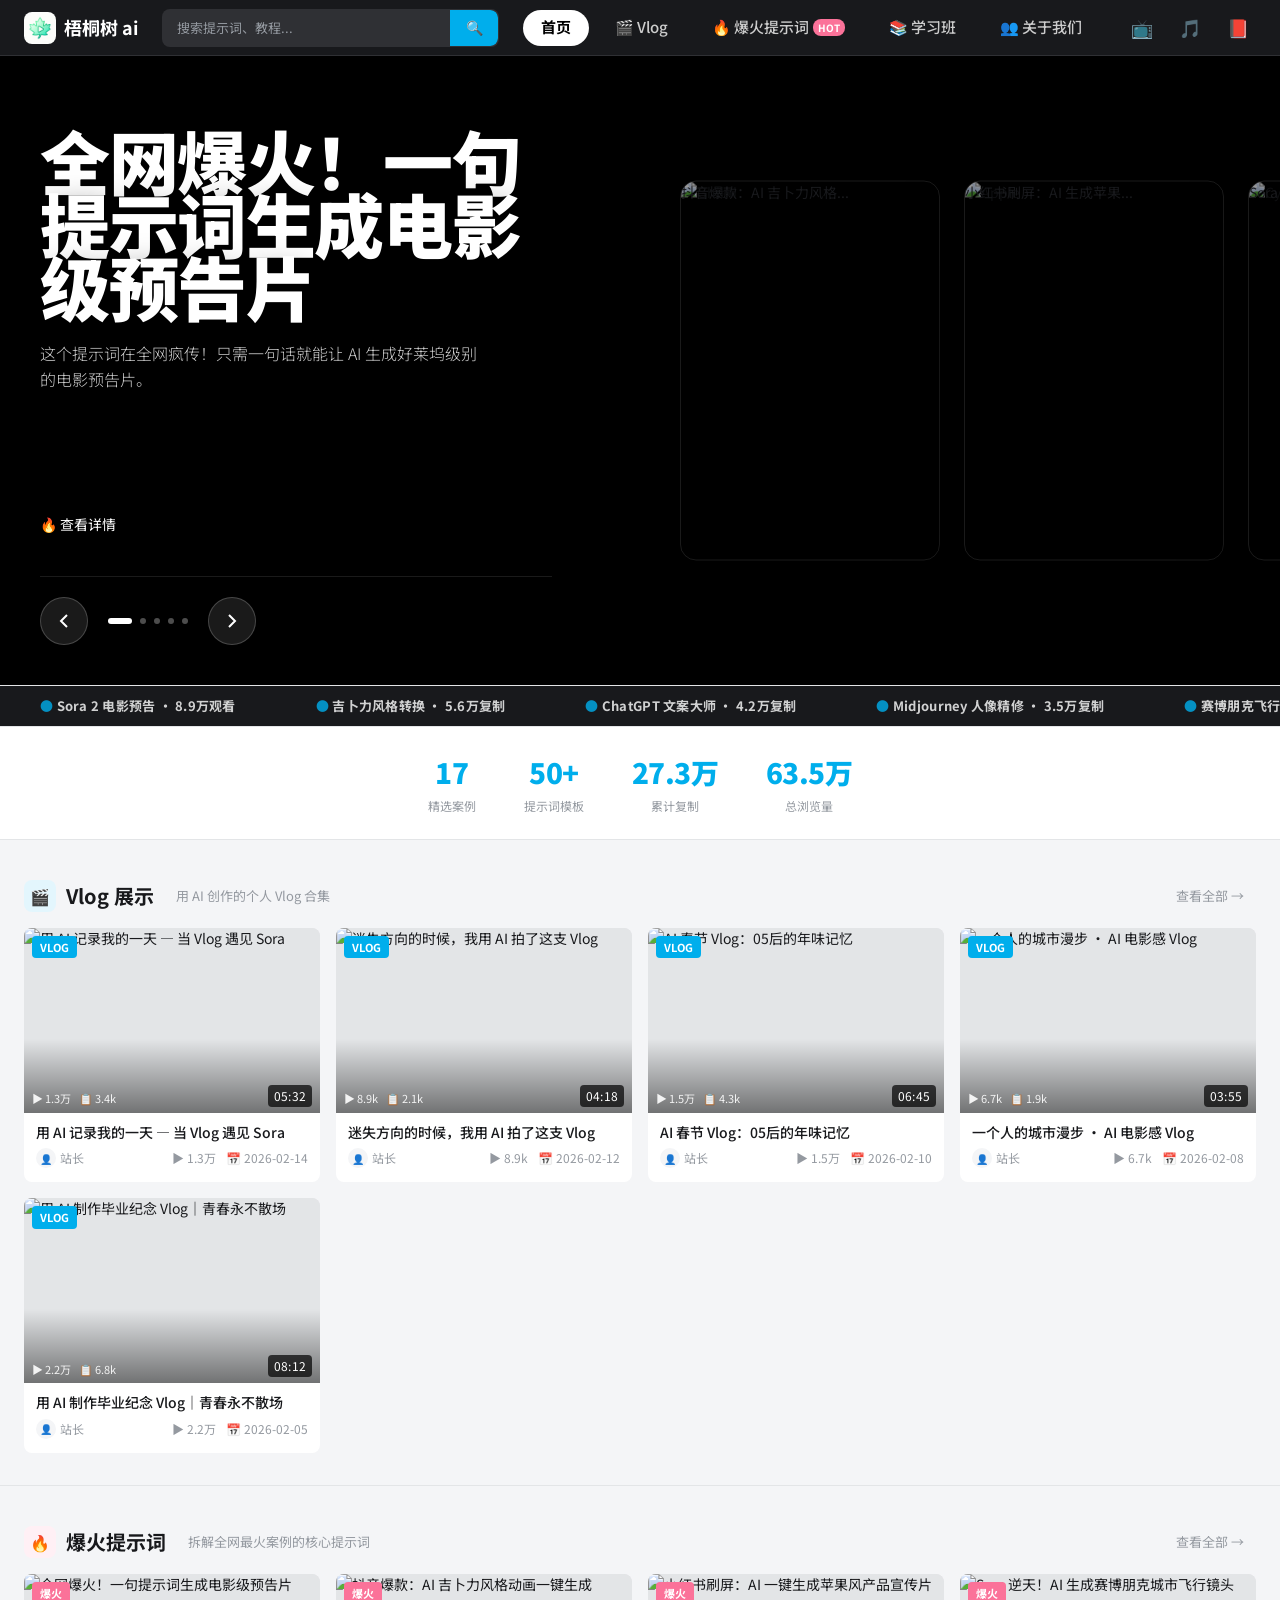
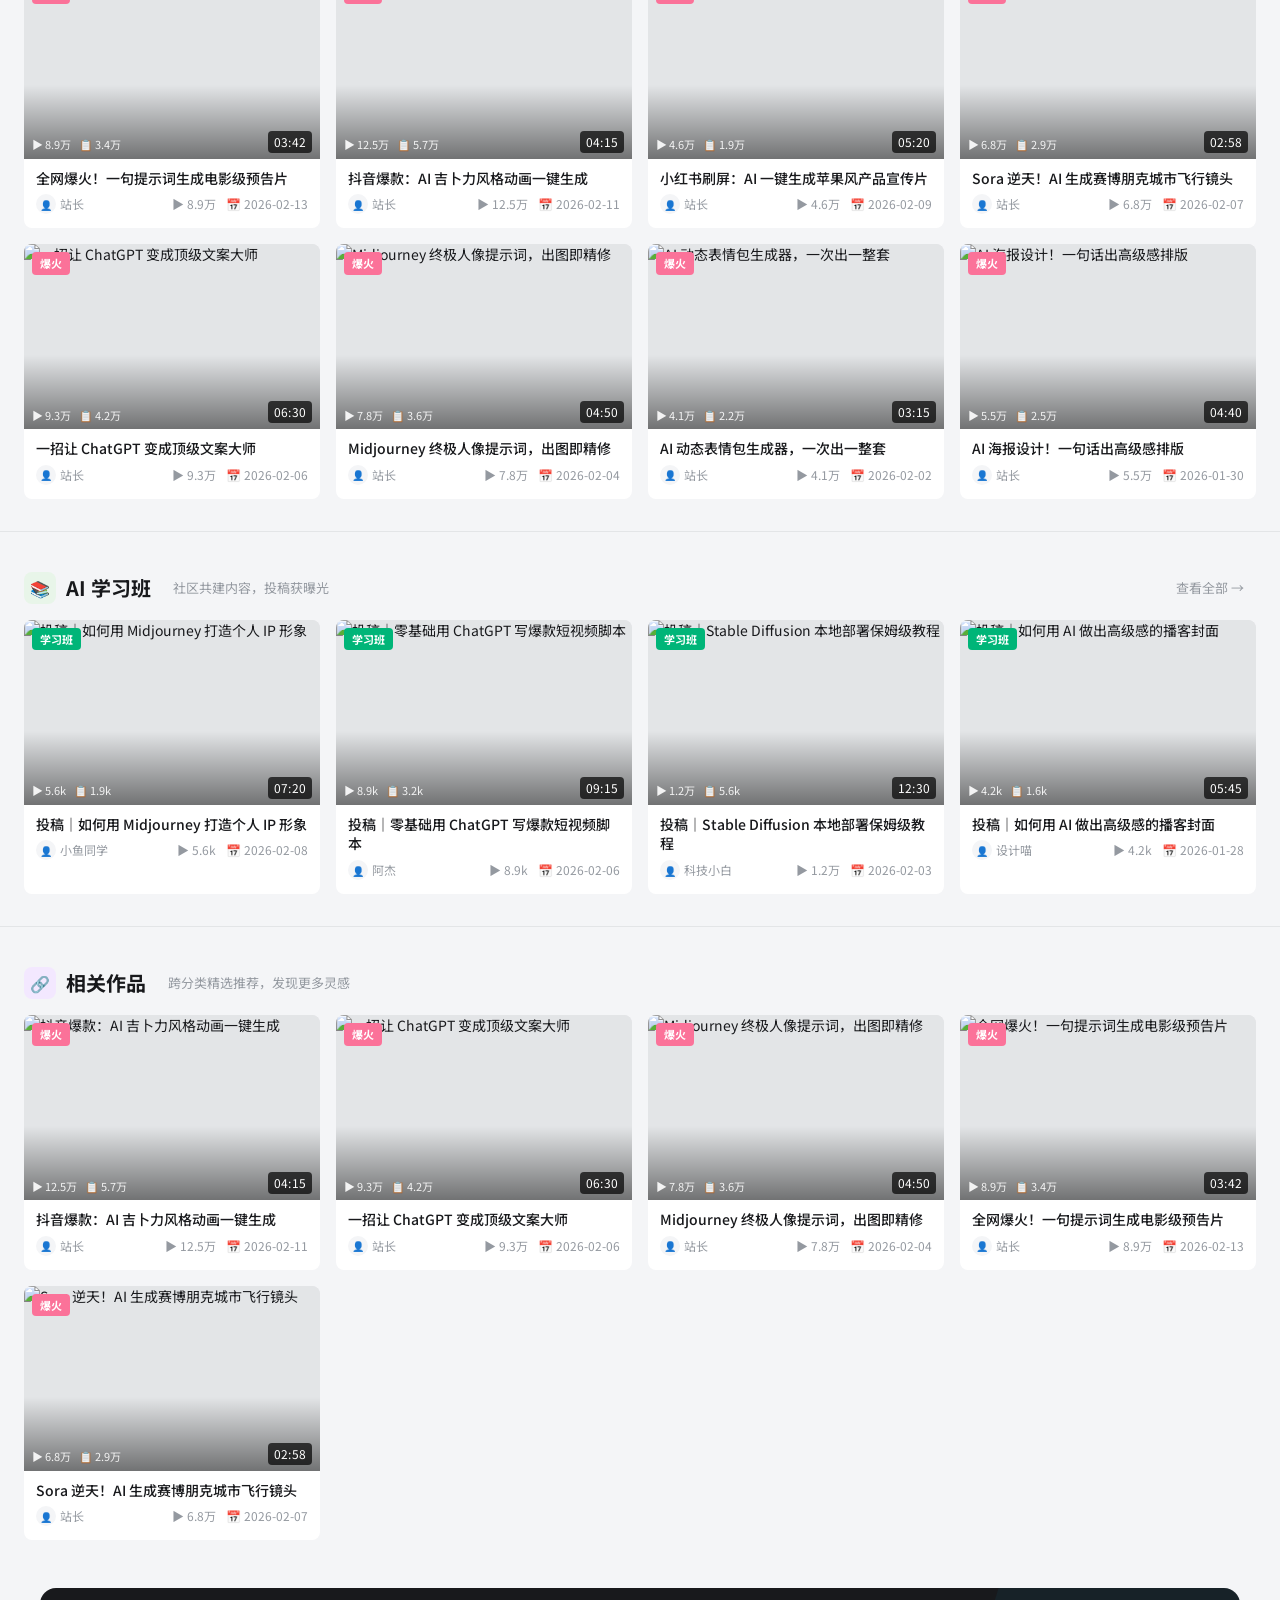
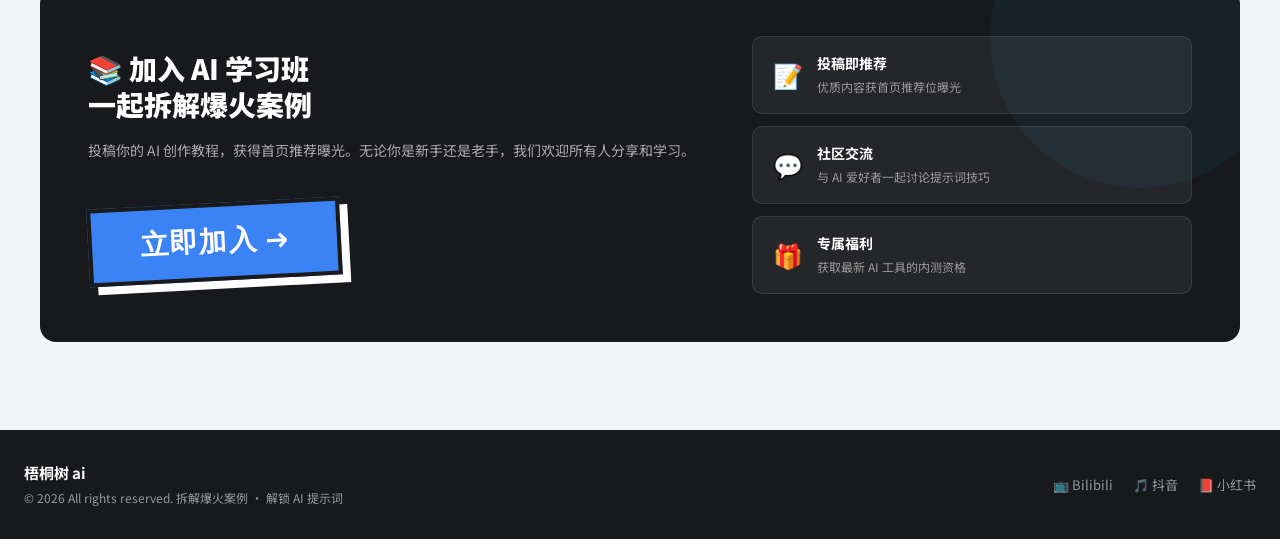
==== index.html @ 80d6e76e "梧桐树 ai 初始版本" ====
<!DOCTYPE html>
<html lang="zh-CN">

<head>
  <meta charset="UTF-8" />
  <meta name="viewport" content="width=device-width, initial-scale=1.0" />
  <title>梧桐树 ai - 拆解爆火案例 · 解锁 AI 提示词</title>
  <meta name="description" content="拆解全网最火 AI 案例，提供一键复制的提示词。包含 Vlog 展示、爆火提示词分享、AI 学习班三大栏目。" />
  <link rel="preconnect" href="https://fonts.googleapis.com">
  <link rel="preconnect" href="https://fonts.gstatic.com" crossorigin>
  <link href="https://fonts.googleapis.com/css2?family=Space+Grotesk:wght@400;600;700;900&display=swap"
    rel="stylesheet">
  <link rel="stylesheet" href="css/index.css" />
  <link rel="stylesheet" href="css/home.css" />
</head>

<body data-page="home">

  <!-- Navbar -->
  <nav class="navbar" id="navbar">
    <a href="index.html" class="navbar-brand">
      <img class="brand-icon" src="img/梧桐树.png" alt="梧桐树">
      <span>梧桐树 ai</span>
    </a>
    <div class="navbar-search">
      <input type="text" placeholder="搜索提示词、教程..." id="search-input" />
      <button>🔍</button>
    </div>
    <div class="navbar-tabs" id="navbar-tabs">
      <a href="index.html" class="active" id="nav-home">首页</a>
      <a href="vlog.html" id="nav-vlog">🎬 Vlog</a>
      <a href="prompts.html" id="nav-prompts">🔥 爆火提示词<span class="tab-badge">HOT</span></a>
      <a href="class.html" id="nav-class">📚 学习班</a>
      <a href="about.html" id="nav-about">👥 关于我们</a>
    </div>
    <div class="navbar-right">
      <a href="https://space.bilibili.com/" target="_blank" title="Bilibili" id="social-bilibili">📺</a>
      <a href="https://www.douyin.com/" target="_blank" title="抖音" id="social-douyin">🎵</a>
      <a href="https://www.xiaohongshu.com/" target="_blank" title="小红书" id="social-xhs">📕</a>
    </div>
    <button class="navbar-toggle" id="navbar-toggle" aria-label="菜单">☰</button>
  </nav>

  <!-- Filter Bar Removed -->

  <!-- Hero Section -->
  <!-- Hero Carousel -->
  <section class="hero-carousel" id="hero-carousel">
    <!-- Layer 1: Backgrounds -->
    <div class="carousel-bg" id="carousel-bg">
      <div class="bg-item active" style="background-image: url('https://picsum.photos/seed/trailer/640/360');"></div>
      <div class="bg-item" style="background-image: url('https://picsum.photos/seed/ghibli/640/360');"></div>
      <div class="bg-item" style="background-image: url('https://picsum.photos/seed/apple/640/360');"></div>
      <div class="bg-item" style="background-image: url('https://picsum.photos/seed/cyber/640/360');"></div>
      <div class="bg-item" style="background-image: url('https://picsum.photos/seed/copy/640/360');"></div>
    </div>

    <!-- Layer 2: Content Info -->
    <div class="carousel-content">
      <div class="content-text" id="content-text">
        <h1 id="hero-title">全网爆火！一句提示词生成电影级预告片</h1>
        <p id="hero-desc">这个提示词在全网疯传！只需一句话就能让 AI 生成好莱坞级别的电影预告片。</p>

        <div class="hero-actions">
          <a href="#" class="btn-primary">🔥 查看详情</a>
        </div>

        <!-- Navigation Controls (Arrows + Custom Pagination) -->
        <div class="carousel-controls">
          <button id="prev-slide" class="control-btn" aria-label="Previous">
            <svg width="24" height="24" viewBox="0 0 24 24" fill="none" stroke="currentColor" stroke-width="2">
              <path d="M15 18l-6-6 6-6" />
            </svg>
          </button>
          <div class="carousel-indicators" id="carousel-indicators">
            <!-- Injected via JS -->
          </div>
          <button id="next-slide" class="control-btn" aria-label="Next">
            <svg width="24" height="24" viewBox="0 0 24 24" fill="none" stroke="currentColor" stroke-width="2">
              <path d="M9 18l6-6-6-6" />
            </svg>
          </button>
        </div>
      </div>
    </div>

    <!-- Layer 3: Navigation / Card Stack (Right Side) -->
    <div class="carousel-nav" id="carousel-nav">
      <!-- Logic: First item is active (hidden/synced                <!-- Navigation Deck (Right) -->
      <div class="nav-deck">
        <!-- Cards for Next/Future slides -->
        <!-- Index 1: Ghibli -->
        <div class="nav-card" data-index="1">
          <div class="card-content">抖音爆款：AI 吉卜力风格...</div>
          <img src="https://picsum.photos/seed/ghibli/640/360" alt="Ghibli">
        </div>
        <!-- Index 2: Apple -->
        <div class="nav-card" data-index="2">
          <div class="card-content">小红书刷屏：AI 生成苹果...</div>
          <img src="https://picsum.photos/seed/apple/640/360" alt="Apple">
        </div>
        <!-- Index 3: Cyber -->
        <div class="nav-card" data-index="3">
          <div class="card-content">Sora 逆天！AI 生成赛博...</div>
          <img src="https://picsum.photos/seed/cyber/640/360" alt="Cyber">
        </div>
      </div>
    </div>
  </section>

  <!-- Marquee Banner -->
  <div class="marquee-wrapper">
    <div class="marquee-track">
      <span class="marquee-item"><span class="marquee-dot">●</span> Sora 2 电影预告 · 8.9万观看</span>
      <span class="marquee-item"><span class="marquee-dot">●</span> 吉卜力风格转换 · 5.6万复制</span>
      <span class="marquee-item"><span class="marquee-dot">●</span> ChatGPT 文案大师 · 4.2万复制</span>
      <span class="marquee-item"><span class="marquee-dot">●</span> Midjourney 人像精修 · 3.5万复制</span>
      <span class="marquee-item"><span class="marquee-dot">●</span> 赛博朋克飞行镜头 · 2.9万复制</span>
      <span class="marquee-item"><span class="marquee-dot">●</span> AI 苹果风宣传片 · 1.8万复制</span>
      <span class="marquee-item"><span class="marquee-dot">●</span> Sora 2 电影预告 · 8.9万观看</span>
      <span class="marquee-item"><span class="marquee-dot">●</span> 吉卜力风格转换 · 5.6万复制</span>
      <span class="marquee-item"><span class="marquee-dot">●</span> ChatGPT 文案大师 · 4.2万复制</span>
      <span class="marquee-item"><span class="marquee-dot">●</span> Midjourney 人像精修 · 3.5万复制</span>
      <span class="marquee-item"><span class="marquee-dot">●</span> 赛博朋克飞行镜头 · 2.9万复制</span>
      <span class="marquee-item"><span class="marquee-dot">●</span> AI 苹果风宣传片 · 1.8万复制</span>
    </div>
  </div>

  <!-- Stats Banner -->
  <div class="stats-banner">
    <div class="stats-inner">
      <div class="stat-item">
        <div class="stat-num" id="stat-cases">17</div>
        <div class="stat-label">精选案例</div>
      </div>
      <div class="stat-item">
        <div class="stat-num" id="stat-prompts">50+</div>
        <div class="stat-label">提示词模板</div>
      </div>
      <div class="stat-item">
        <div class="stat-num" id="stat-copies">27.3万</div>
        <div class="stat-label">累计复制</div>
      </div>
      <div class="stat-item">
        <div class="stat-num" id="stat-views">63.5万</div>
        <div class="stat-label">总浏览量</div>
      </div>
    </div>
  </div>

  <!-- Main Content -->
  <main>
    <div class="home-section" id="section-vlog">
      <div class="home-section-header">
        <h2>
          <span class="sec-icon sec-icon-vlog">🎬</span>
          Vlog 展示
          <span class="section-subtitle">用 AI 创作的个人 Vlog 合集</span>
        </h2>
        <a href="vlog.html" class="btn-view-all" id="view-all-vlog">查看全部 →</a>
      </div>
      <div class="video-grid" id="vlog-grid"></div>
    </div>

    <div class="section-divider"></div>

    <div class="home-section" id="section-prompts">
      <div class="home-section-header">
        <h2>
          <span class="sec-icon sec-icon-viral">🔥</span>
          爆火提示词
          <span class="section-subtitle">拆解全网最火案例的核心提示词</span>
        </h2>
        <a href="prompts.html" class="btn-view-all" id="view-all-prompts">查看全部 →</a>
      </div>
      <div class="video-grid" id="prompt-grid"></div>
    </div>

    <div class="section-divider"></div>

    <div class="home-section" id="section-class">
      <div class="home-section-header">
        <h2>
          <span class="sec-icon sec-icon-class">📚</span>
          AI 学习班
          <span class="section-subtitle">社区共建内容，投稿获曝光</span>
        </h2>
        <a href="class.html" class="btn-view-all" id="view-all-class">查看全部 →</a>
      </div>
      <div class="video-grid" id="class-grid"></div>
    </div>

    <div class="section-divider"></div>

    <div class="home-section" id="section-related">
      <div class="home-section-header">
        <h2>
          <span class="sec-icon sec-icon-related">🔗</span>
          相关作品
          <span class="section-subtitle">跨分类精选推荐，发现更多灵感</span>
        </h2>
      </div>
      <div class="video-grid" id="related-grid"></div>
    </div>

    <!-- CTA Section -->
    <div class="cta-section">
      <div class="cta-card">
        <div class="cta-content">
          <h2>📚 加入 AI 学习班<br />一起拆解爆火案例</h2>
          <p>投稿你的 AI 创作教程，获得首页推荐曝光。无论你是新手还是老手，我们欢迎所有人分享和学习。</p>
          <button class="btn-hero btn-hero-primary" id="cta-join" onclick="openBadgeModal()">立即加入 →</button>
        </div>
        <div class="cta-benefits">
          <div class="cta-benefit">
            <span class="cta-benefit-icon">📝</span>
            <div class="cta-benefit-text"><strong>投稿即推荐</strong><span>优质内容获首页推荐位曝光</span></div>
          </div>
          <div class="cta-benefit">
            <span class="cta-benefit-icon">💬</span>
            <div class="cta-benefit-text"><strong>社区交流</strong><span>与 AI 爱好者一起讨论提示词技巧</span></div>
          </div>
          <div class="cta-benefit">
            <span class="cta-benefit-icon">🎁</span>
            <div class="cta-benefit-text"><strong>专属福利</strong><span>获取最新 AI 工具的内测资格</span></div>
          </div>
        </div>
      </div>
    </div>
  </main>

  <!-- Footer -->
  <footer class="footer">
    <div class="footer-inner">
      <div class="footer-brand">
        梧桐树 ai
        <span>© 2026 All rights reserved. 拆解爆火案例 · 解锁 AI 提示词</span>
      </div>
      <div class="footer-links">
        <a href="https://space.bilibili.com/" target="_blank" id="footer-bilibili">📺 Bilibili</a>
        <a href="https://www.douyin.com/" target="_blank" id="footer-douyin">🎵 抖音</a>
        <a href="https://www.xiaohongshu.com/" target="_blank" id="footer-xhs">📕 小红书</a>
      </div>
    </div>
  </footer>

  <button class="back-to-top" id="back-to-top" aria-label="返回顶部">↑</button>
  <div class="toast" id="toast"></div>

  <!-- ======== Badge Modal ======== -->
  <div class="badge-overlay" id="badge-overlay">
    <div class="badge-lanyard" id="badge-lanyard">
      <!-- Strap -->
      <div class="strap"></div>
      <!-- Clip -->
      <div class="clip">
        <div class="clip-hole"></div>
      </div>
      <!-- Card -->
      <div class="badge" onclick="event.stopPropagation()">
        <button class="badge-x" onclick="closeBadgeModal()">
          <svg width="14" height="14" viewBox="0 0 14 14" fill="none">
            <path d="M1 1L13 13M13 1L1 13" stroke="currentColor" stroke-width="1.8" stroke-linecap="round" />
          </svg>
        </button>

        <div class="badge-top">
          <div class="badge-brand">梧桐树 ai</div>
          <div class="badge-sep"></div>
          <div class="badge-type">MEMBER</div>
        </div>

        <div class="badge-center">
          <img src="img/站主二维码.png" alt="微信二维码" class="badge-qr" />
          <p class="badge-hint">微信扫码添加</p>
        </div>

        <div class="badge-bottom">
          <input type="email" id="badge-email" class="badge-email" placeholder="你的 QQ 邮箱" />
          <button class="badge-btn" id="badge-submit" onclick="submitBadgeEmail()">加入</button>
        </div>
      </div>
    </div>

    <!-- Scattered Mascot Container (Background) -->
    <div id="mascot-container" class="mascot-container"></div>
  </div>


  <script src="js/data.js"></script>
  <script src="js/clipboard.js"></script>
  <script src="js/main.js"></script>
  <script>
    document.addEventListener('keydown', function (e) {
      if (e.key === 'Escape') { var o = document.getElementById('badge-overlay'); if (o && o.classList.contains('active')) closeBadgeModal(); }
    });
  </script>

</body>

</html>
---- css/index.css ----
/* ============================================
   AI Prompt Lab - B站风格设计系统
   Full-width Video Card Grid
   ============================================ */

@import url('https://fonts.googleapis.com/css2?family=Noto+Sans+SC:wght@300;400;500;700;900&display=swap');

/* ---------- Reset ---------- */
*,
*::before,
*::after {
    margin: 0;
    padding: 0;
    box-sizing: border-box;
}

/* Prevent scroll while modal is open, keep scrollbar space to avoid layout shift */
html.modal-open {
    overflow: hidden;
}

:root {
    --bg: #f4f5f7;
    --bg-white: #ffffff;
    --bg-card: #ffffff;
    --text-primary: #18191c;
    --text-regular: #61666d;
    --text-sub: #9499a0;
    --text-inverse: #ffffff;
    --brand: #00aeec;
    --brand-light: #e3f6fd;
    --brand-hover: #0097d1;
    --pink: #fb7299;
    --pink-light: #fff0f5;
    --orange: #ff6633;
    --green: #00b578;
    --purple: #7b5cff;
    --yellow: #ffd100;
    --border: #e3e5e7;
    --border-hover: #c9ccd0;
    --shadow-card: 0 1px 3px rgba(0, 0, 0, 0.04);
    --shadow-card-hover: 0 4px 16px rgba(0, 0, 0, 0.08);
    --radius: 6px;
    --radius-lg: 8px;
    --font: 'Noto Sans SC', -apple-system, 'PingFang SC', 'Helvetica Neue', sans-serif;
    --transition: 200ms ease;
}

html {
    scroll-behavior: smooth;
    font-size: 14px;
}

body {
    font-family: var(--font);
    background: var(--bg);
    color: var(--text-primary);
    line-height: 1.5;
    -webkit-font-smoothing: antialiased;
    overflow-x: hidden;
}

a {
    text-decoration: none;
    color: inherit;
}

img {
    max-width: 100%;
    display: block;
}

ul,
ol {
    list-style: none;
}

/* ---------- Scrollbar ---------- */
::-webkit-scrollbar {
    width: 8px;
    height: 8px;
}

::-webkit-scrollbar-track {
    background: transparent;
}

::-webkit-scrollbar-thumb {
    background: #c9ccd0;
    border-radius: 4px;
}

::-webkit-scrollbar-thumb:hover {
    background: #9499a0;
}

/* ---------- Navbar ---------- */
.navbar {
    position: fixed;
    top: 0;
    left: 0;
    right: 0;
    z-index: 1000;
    height: 56px;
    background: #18191c;
    /* Dark Navbar */
    border-bottom: 1px solid #2f3034;
    /* Dark Border */
    display: flex;
    align-items: center;
    padding: 0 24px;
    gap: 24px;
    color: #ffffff;
    /* White Text */
}

.navbar-brand {
    display: flex;
    align-items: center;
    gap: 8px;
    font-weight: 700;
    font-size: 18px;
    flex-shrink: 0;
    color: #ffffff;
    /* Explicit White */
}

.navbar-brand .brand-icon {
    width: 32px;
    height: 32px;
    border-radius: 8px;
    object-fit: contain;
}

/* Search bar */
.navbar-search {
    flex: 1;
    max-width: 400px;
    display: flex;
    align-items: center;
    background: #2f3034;
    /* Darker Search Input */
    border-radius: 8px;
    overflow: hidden;
    border: 1px solid transparent;
    transition: border-color var(--transition);
}

.navbar-search:focus-within {
    border-color: var(--brand);
    background: #2f3034;
    /* Keep dark on focus */
}

.navbar-search input {
    flex: 1;
    border: none;
    background: transparent;
    padding: 8px 14px;
    font-size: 13px;
    font-family: var(--font);
    color: #ffffff;
    /* White Input Text */
    outline: none;
}

.navbar-search input::placeholder {
    color: #9499a0;
}

.navbar-search button {
    width: 48px;
    height: 36px;
    border: none;
    background: var(--brand);
    color: white;
    cursor: pointer;
    font-size: 14px;
    border-radius: 0 8px 8px 0;
    transition: background var(--transition);
}

.navbar-search button:hover {
    background: var(--brand-hover);
}

/* Nav tabs */
.navbar-tabs {
    display: flex;
    align-items: center;
    gap: 8px;
    /* Increased gap for pill shape */
    height: 100%;
}

.navbar-tabs a {
    height: 36px;
    /* Pill height */
    display: flex;
    align-items: center;
    padding: 0 18px;
    /* Matching snippet padding */
    font-size: 15px;
    /* Matching snippet font size */
    font-weight: 500;
    color: #cccccc;
    /* Default light gray */
    position: relative;
    transition: all 0.3s ease;
    white-space: nowrap;
    border-radius: 50px;
    /* Capsule shape */
}

/* Remove old underline style */
.navbar-tabs a::after {
    display: none;
}

/* Hover Effect: Semi-transparent White Background */
.navbar-tabs a:hover {
    background: rgba(255, 255, 255, 0.15);
    /* Subtle glow */
    color: white;
}

/* Active State: Solid White Background, Black Text */
.navbar-tabs a.active {
    background: #ffffff;
    color: #000000;
    font-weight: 700;
}

/*
.navbar-tabs a.active::after {
    width: 24px;
}
*/

.navbar-tabs .tab-badge {
    font-size: 10px;
    background: var(--pink);
    color: white;
    padding: 1px 5px;
    border-radius: 8px;
    margin-left: 4px;
    font-weight: 700;
}

/* Right section */
.navbar-right {
    display: flex;
    align-items: center;
    gap: 12px;
    flex-shrink: 0;
    margin-left: auto;
}

.navbar-right a {
    width: 36px;
    height: 36px;
    display: flex;
    align-items: center;
    justify-content: center;
    border-radius: 50%;
    color: #e3e5e7;
    /* Light Grey Icon */
    transition: background var(--transition), color var(--transition);
    font-size: 18px;
}

.navbar-right a:hover {
    background: #ffffff;
    color: #18191c;
    /* Black Icon on White */
}

.navbar-toggle {
    display: none;
    width: 36px;
    height: 36px;
    border: none;
    background: transparent;
    font-size: 20px;
    cursor: pointer;
    color: white;
    /* White Toggle */
}

@media (max-width: 900px) {
    .navbar-search {
        display: none;
    }

    .navbar-tabs {
        display: none;
    }

    .navbar-tabs.open {
        display: flex;
        flex-direction: column;
        position: absolute;
        top: 56px;
        left: 0;
        right: 0;
        background: #18191c;
        /* Dark Mobile Menu */
        border-bottom: 1px solid #2f3034;
        box-shadow: var(--shadow-card-hover);
        padding: 8px 0;
    }

    .navbar-tabs.open a {
        height: auto;
        padding: 12px 24px;
        justify-content: center;
        border-radius: 0;
    }

    .navbar-toggle {
        display: flex;
        align-items: center;
        justify-content: center;
    }
}

/* ---------- Sub-filter bar ---------- */
.filter-bar {
    position: fixed;
    top: 56px;
    left: 0;
    right: 0;
    z-index: 999;
    height: 48px;
    /* Slightly taller */
    background: #18191c;
    /* Dark Filter Bar */
    border-bottom: 1px solid #2f3034;
    display: flex;
    align-items: center;
    padding: 0 24px;
    gap: 8px;
    /* Standard Gap */
}

.filter-bar a {
    padding: 6px 16px;
    border-radius: 16px;
    /* Pill Shape */
    font-size: 13px;
    color: #9499a0;
    /* Subtext Grey */
    transition: background var(--transition), color var(--transition);
    white-space: nowrap;
}

.filter-bar a:hover {
    background: #ffffff;
    color: #18191c;
    /* White BG, Black Text */
}

.filter-bar a.active {
    background: #ffffff;
    /* Active is White BG */
    color: #18191c;
    font-weight: 700;
}

.filter-bar .filter-right {
    margin-left: auto;
    /* Push to right */
    display: flex;
    align-items: center;
    gap: 8px;
}

.filter-bar .filter-sort {
    font-size: 12px;
    color: #9499a0;
    cursor: pointer;
    padding: 4px 8px;
    border-radius: 4px;
    transition: background var(--transition);
}

.filter-bar .filter-sort:hover {
    background: #2f3034;
    color: white;
}

/* ---------- Video Card Grid ---------- */

.main-content {
    margin-top: 56px;
    /* navbar only */
    padding: 16px 24px 40px;
    max-width: 100%;
}

.video-grid {
    display: grid;
    grid-template-columns: repeat(auto-fill, minmax(250px, 1fr));
    gap: 16px;
}

@media (min-width: 1400px) {
    .video-grid {
        grid-template-columns: repeat(5, 1fr);
    }
}

@media (min-width: 1800px) {
    .video-grid {
        grid-template-columns: repeat(6, 1fr);
    }
}

/* ---------- Video Card ---------- */

.video-card {
    background: var(--bg-card);
    border-radius: var(--radius-lg);
    overflow: hidden;
    cursor: pointer;
    transition: box-shadow var(--transition), transform var(--transition);
}

.video-card:hover {
    box-shadow: var(--shadow-card-hover);
    transform: translateY(-2px);
}

/* Thumbnail area */
.video-card .thumb {
    position: relative;
    aspect-ratio: 16 / 10;
    overflow: hidden;
    background: #e3e5e7;
}

.video-card .thumb img {
    width: 100%;
    height: 100%;
    object-fit: cover;
    transition: transform 0.4s ease;
}

.video-card:hover .thumb img {
    transform: scale(1.05);
}

/* Gradient overlay at bottom of thumb */
.video-card .thumb::after {
    content: '';
    position: absolute;
    bottom: 0;
    left: 0;
    right: 0;
    height: 40%;
    background: linear-gradient(transparent, rgba(0, 0, 0, 0.5));
    pointer-events: none;
}

/* Duration badge */
.video-card .thumb-duration {
    position: absolute;
    bottom: 6px;
    right: 8px;
    background: rgba(0, 0, 0, 0.7);
    color: white;
    font-size: 12px;
    padding: 2px 6px;
    border-radius: 4px;
    z-index: 2;
    font-variant-numeric: tabular-nums;
    letter-spacing: 0.02em;
}

/* Stats overlay on bottom-left */
.video-card .thumb-stats {
    position: absolute;
    bottom: 6px;
    left: 8px;
    display: flex;
    gap: 8px;
    z-index: 2;
}

.video-card .thumb-stat {
    display: flex;
    align-items: center;
    gap: 3px;
    color: rgba(255, 255, 255, 0.9);
    font-size: 11px;
}

/* Copy badge on top-right */
.video-card .thumb-copy-badge {
    position: absolute;
    top: 8px;
    right: 8px;
    background: var(--pink);
    color: white;
    font-size: 11px;
    font-weight: 700;
    padding: 3px 8px;
    border-radius: 4px;
    z-index: 2;
    display: flex;
    align-items: center;
    gap: 3px;
    opacity: 0;
    transform: translateY(-4px);
    transition: opacity var(--transition), transform var(--transition);
}

.video-card:hover .thumb-copy-badge {
    opacity: 1;
    transform: translateY(0);
}

/* Category badge */
.video-card .thumb-category {
    position: absolute;
    top: 8px;
    left: 8px;
    font-size: 11px;
    font-weight: 700;
    padding: 3px 8px;
    border-radius: 4px;
    z-index: 2;
}

.thumb-category.cat-vlog {
    background: var(--brand);
    color: white;
}

.thumb-category.cat-viral {
    background: var(--pink);
    color: white;
}

.thumb-category.cat-class {
    background: var(--green);
    color: white;
}

/* Card info area */
.video-card .card-info {
    padding: 10px 12px 14px;
}

.video-card .card-info .info-title {
    font-size: 14px;
    font-weight: 500;
    line-height: 1.4;
    color: var(--text-primary);
    display: -webkit-box;
    -webkit-line-clamp: 2;
    line-clamp: 2;
    -webkit-box-orient: vertical;
    overflow: hidden;
    margin-bottom: 6px;
    transition: color var(--transition);
}

.video-card:hover .card-info .info-title {
    color: var(--brand);
}

.video-card .card-info .info-meta {
    display: flex;
    align-items: center;
    gap: 12px;
    font-size: 12px;
    color: var(--text-sub);
}

.video-card .card-info .info-author {
    display: flex;
    align-items: center;
    gap: 4px;
}

.video-card .card-info .info-author .avatar {
    width: 20px;
    height: 20px;
    border-radius: 50%;
    background: var(--bg);
    display: flex;
    align-items: center;
    justify-content: center;
    font-size: 10px;
}

.video-card .card-info .info-stats {
    display: flex;
    align-items: center;
    gap: 10px;
    margin-left: auto;
}

.video-card .card-info .info-stat {
    display: flex;
    align-items: center;
    gap: 3px;
}

/* ---------- Toast ---------- */
.toast {
    position: fixed;
    bottom: 40px;
    left: 50%;
    transform: translateX(-50%) translateY(80px);
    background: var(--text-primary);
    color: white;
    padding: 10px 24px;
    border-radius: 8px;
    font-size: 14px;
    font-weight: 500;
    z-index: 9999;
    opacity: 0;
    transition: transform 0.3s ease, opacity 0.3s ease;
    pointer-events: none;
    box-shadow: 0 4px 12px rgba(0, 0, 0, 0.15);
}

.toast.show {
    transform: translateX(-50%) translateY(0);
    opacity: 1;
}

/* ---------- Footer ---------- */
.footer {
    background: var(--text-primary);
    color: var(--text-sub);
    padding: 32px 24px;
    margin-top: 40px;
}

.footer-inner {
    max-width: 1600px;
    margin: 0 auto;
    display: flex;
    justify-content: space-between;
    align-items: center;
    flex-wrap: wrap;
    gap: 16px;
}

.footer-brand {
    font-weight: 700;
    color: white;
    font-size: 15px;
}

.footer-brand span {
    font-weight: 400;
    font-size: 12px;
    color: var(--text-sub);
    display: block;
    margin-top: 4px;
}

.footer-links {
    display: flex;
    gap: 20px;
}

.footer-links a {
    font-size: 13px;
    color: var(--text-sub);
    transition: color var(--transition);
}

.footer-links a:hover {
    color: var(--brand);
}

/* ---------- Back to Top ---------- */
.back-to-top {
    position: fixed;
    bottom: 24px;
    right: 24px;
    width: 40px;
    height: 40px;
    background: var(--bg-white);
    border: 1px solid var(--border);
    border-radius: 8px;
    display: flex;
    align-items: center;
    justify-content: center;
    font-size: 16px;
    color: var(--text-regular);
    cursor: pointer;
    z-index: 100;
    opacity: 0;
    pointer-events: none;
    transition: opacity var(--transition), box-shadow var(--transition), color var(--transition);
    box-shadow: var(--shadow-card);
}

.back-to-top.visible {
    opacity: 1;
    pointer-events: all;
}

.back-to-top:hover {
    box-shadow: var(--shadow-card-hover);
    color: var(--brand);
}

/* ---------- Category Page Styles ---------- */
.category-header {
    margin-top: 56px;
    padding: 24px;
    background: var(--bg-white);
    border-bottom: 1px solid var(--border);
}

.category-header-inner {
    max-width: 1600px;
    margin: 0 auto;
    display: flex;
    align-items: center;
    gap: 16px;
}

.category-icon {
    width: 48px;
    height: 48px;
    border-radius: 12px;
    display: flex;
    align-items: center;
    justify-content: center;
    font-size: 24px;
}

.category-icon.icon-vlog {
    background: var(--brand-light);
}

.category-icon.icon-viral {
    background: var(--pink-light);
}

.category-icon.icon-class {
    background: #e8f5e9;
}

.category-info h1 {
    font-size: 20px;
    font-weight: 700;
    margin-bottom: 2px;
}

.category-info p {
    font-size: 13px;
    color: var(--text-sub);
}

.category-stats {
    margin-left: auto;
    display: flex;
    gap: 24px;
}

.category-stat {
    text-align: center;
}

.category-stat .num {
    font-size: 20px;
    font-weight: 700;
    color: var(--brand);
}

.category-stat .label {
    font-size: 11px;
    color: var(--text-sub);
}

.category-content {
    padding: 16px 24px 40px;
}

/* ---------- Empty State ---------- */
.empty-state {
    text-align: center;
    padding: 80px 24px;
    grid-column: 1 / -1;
}

.empty-state .empty-icon {
    font-size: 48px;
    margin-bottom: 16px;
}

/* ============================================
   Badge Overlay & Animation
   ============================================ */

.badge-overlay {
    position: fixed;
    inset: 0;
    z-index: 9999;
    display: none;
    align-items: flex-start;
    justify-content: center;
    background: rgba(0, 0, 0, 0);
    transition: background 0.4s ease;
}

.badge-overlay.active {
    display: flex;
    background: rgba(0, 0, 0, 0.5);
    backdrop-filter: blur(16px);
    -webkit-backdrop-filter: blur(16px);
}

/* --- Lanyard container --- */
.badge-lanyard {
    display: flex;
    flex-direction: column;
    align-items: center;
    opacity: 0;
    transform-origin: top center;
    position: relative;
    z-index: 20;
    /* Above scattered mascots */
}

.badge-overlay.active .badge-lanyard {
    animation: drop 0.7s cubic-bezier(0.16, 1, 0.3, 1) 0.1s forwards;
}

/* Scattered Mascot Styles */
.mascot-container {
    position: absolute;
    inset: 0;
    overflow: hidden;
    pointer-events: none;
    z-index: 10;
    /* Behind badge */
}

.scattered-mascot {
    position: absolute;
    width: 80px;
    /* Base size */
    opacity: 0;
    transition: opacity 0.5s ease;
    animation: floatShake 3s ease-in-out infinite alternate;
}

.scattered-mascot.show {
    opacity: 1;
}

@keyframes floatShake {
    0% {
        transform: translate(0, 0) rotate(0deg);
    }

    25% {
        transform: translate(5px, 5px) rotate(5deg);
    }

    50% {
        transform: translate(0, 10px) rotate(0deg);
    }

    75% {
        transform: translate(-5px, 5px) rotate(-5deg);
    }

    100% {
        transform: translate(0, 0) rotate(0deg);
    }
}


/*
     * The animation: one clean, confident motion.
     * Starts above viewport, slightly tilted.
     * Drops in with a single subtle overshoot + settle.
     * That's it. No circus.
     */
@keyframes drop {
    0% {
        opacity: 0;
        transform: translateY(-100%) rotate(-3deg);
    }

    60% {
        opacity: 1;
        transform: translateY(2%) rotate(0.5deg);
    }

    80% {
        transform: translateY(-0.5%) rotate(-0.2deg);
    }

    100% {
        opacity: 1;
        transform: translateY(0) rotate(0deg);
    }
}

/* --- Strap: dark, minimal, like a real lanyard --- */
.strap {
    width: 28px;
    height: 160px;
    background: #222;
    position: relative;
}

/* Subtle woven texture */
.strap::after {
    content: '';
    position: absolute;
    inset: 0;
    background: repeating-linear-gradient(-55deg,
            transparent, transparent 2px,
            rgba(255, 255, 255, 0.03) 2px,
            rgba(255, 255, 255, 0.03) 4px);
}

/* --- Clip: small metal piece --- */
.clip {
    width: 20px;
    height: 10px;
    background: linear-gradient(180deg, #bbb, #999);
    border-radius: 1px;
    position: relative;
    box-shadow: 0 1px 3px rgba(0, 0, 0, 0.2);
}

.clip-hole {
    width: 6px;
    height: 3px;
    background: #777;
    border-radius: 1px;
    position: absolute;
    top: 3px;
    left: 50%;
    transform: translateX(-50%);
}

/* --- Badge card: pure, clean, confident --- */
.badge {
    width: 380px;
    margin-top: 2px;
    background: #fff;
    border-radius: 16px;
    overflow: hidden;
    position: relative;
    box-shadow: 0 20px 60px rgba(0, 0, 0, 0.12);
}

/* --- Close --- */
.badge-x {
    position: absolute;
    top: 16px;
    right: 16px;
    width: 28px;
    height: 28px;
    border: none;
    background: none;
    color: #ccc;
    cursor: pointer;
    display: flex;
    align-items: center;
    justify-content: center;
    border-radius: 50%;
    transition: color 0.2s, background 0.2s, transform 0.4s cubic-bezier(0.34, 1.56, 0.64, 1);
    z-index: 5;
}

.badge-x:hover {
    color: #666;
    background: #f5f5f5;
    transform: rotate(90deg);
}

/* --- Top section --- */
.badge-top {
    padding: 40px 32px 24px;
}

.badge-brand {
    font-size: 22px;
    font-weight: 800;
    color: #111;
    letter-spacing: -0.03em;
}

.badge-sep {
    width: 32px;
    height: 2px;
    background: #111;
    margin: 16px 0 12px;
}

.badge-type {
    font-size: 11px;
    font-weight: 600;
    letter-spacing: 0.18em;
    color: #999;
    text-transform: uppercase;
}

/* --- Center section: QR --- */
.badge-center {
    padding: 8px 32px 24px;
    text-align: center;
}

.badge-qr {
    width: 240px;
    height: 240px;
    object-fit: contain;
    border-radius: 12px;
    border: 1px solid #f0f0f0;
    padding: 8px;
    background: #fafafa;
}

.badge-hint {
    margin-top: 12px;
    font-size: 12px;
    color: #bbb;
    letter-spacing: 0.02em;
}

/* --- Bottom section: email input --- */
.badge-bottom {
    padding: 0 32px 32px;
    display: flex;
    gap: 8px;
}

.badge-email {
    flex: 1;
    height: 44px;
    padding: 0 16px;
    border: 1px solid #e8e8e8;
    border-radius: 10px;
    font-size: 13px;
    color: #333;
    background: #fafafa;
    outline: none;
    font-family: inherit;
    transition: border-color 0.2s;
}

.badge-email:focus {
    border-color: #111;
}

.badge-email::placeholder {
    color: #ccc;
}

.badge-btn {
    height: 44px;
    padding: 0 20px;
    background: #111;
    color: #fff;
    border: none;
    border-radius: 10px;
    font-size: 13px;
    font-weight: 600;
    cursor: pointer;
    font-family: inherit;
    letter-spacing: 0.02em;
    transition: background 0.2s, transform 0.15s;
    white-space: nowrap;
}

.badge-btn:hover {
    background: #333;
}

.badge-btn:active {
    transform: scale(0.97);
}

.badge-btn.success {
    background: #00b578;
}

/* --- Closing --- */
.badge-overlay.closing {
    background: rgba(0, 0, 0, 0);
    backdrop-filter: blur(0px);
    -webkit-backdrop-filter: blur(0px);
    transition: background 0.4s ease, backdrop-filter 0.4s ease, -webkit-backdrop-filter 0.4s ease;
}

.badge-overlay.closing .badge-lanyard {
    animation: lift 0.4s cubic-bezier(0.55, 0, 1, 0.45) forwards !important;
}

.badge-overlay.closing .mascot-container {
    opacity: 0;
    transition: opacity 0.3s ease;
}

@keyframes lift {
    to {
        opacity: 0;
        transform: translateY(-100%) rotate(2deg);
    }
}

/* --- Mobile --- */
@media (max-width: 420px) {
    .badge {
        width: 340px;
    }

    .badge-qr {
        width: 200px;
        height: 200px;
    }

    .strap {
        height: 100px;
    }

    .badge-top {
        padding: 32px 24px 20px;
    }

    .badge-center {
        padding: 4px 24px 20px;
    }

    .badge-bottom {
        padding: 0 24px 24px;
    }

    .mascot-wrapper {
        right: -80px;
        width: 80px;
    }
}

.empty-state p {
    font-size: 14px;
    color: var(--text-sub);
}

/* ---------- Section Titles (Homepage) ---------- */
.section-block {
    padding: 0 24px;
    max-width: 100%;
}

.section-block+.section-block {
    margin-top: 24px;
}

.section-header {
    display: flex;
    align-items: center;
    justify-content: space-between;
    margin-bottom: 12px;
    padding: 0;
}

.section-header h2 {
    font-size: 18px;
    font-weight: 700;
    display: flex;
    align-items: center;
    gap: 8px;
}

/* ---------- Back Animation Button ---------- */
.back-video-btn {
    position: fixed;
    bottom: 20px;
    /* Moved to bottom */
    left: 20px;
    width: 200px;
    /* Adjust size for the character */
    height: auto;
    cursor: pointer;
    z-index: 1000;
    transition: transform 0.2s cubic-bezier(0.34, 1.56, 0.64, 1);
    /* Clean transparent style */
    display: block;
    user-select: none;
    -webkit-user-drag: none;
    filter: drop-shadow(0 4px 6px rgba(0, 0, 0, 0.2));
    /* Drop shadow on the character itself */
}

.back-video-btn:hover {
    transform: scale(1.1) rotate(-3deg);
    filter: drop-shadow(0 8px 12px rgba(0, 0, 0, 0.3));
}

.back-video-btn:active {
    transform: scale(0.95);
}

.section-header h2 .sec-icon {
    width: 28px;
    height: 28px;
    border-radius: 6px;
    display: inline-flex;
    align-items: center;
    justify-content: center;
    font-size: 14px;
}

.sec-icon-vlog {
    background: var(--brand-light);
}

.sec-icon-viral {
    background: var(--pink-light);
}

.sec-icon-class {
    background: #e8f5e9;
}

.sec-icon-related {
    background: #f3e8ff;
}

.btn-view-all {
    display: inline-flex;
    align-items: center;
    gap: 4px;
    font-size: 13px;
    color: var(--text-sub);
    padding: 6px 12px;
    border-radius: 6px;
    transition: background var(--transition), color var(--transition);
}

.btn-view-all:hover {
    background: var(--bg);
    color: var(--brand);
}

/* ---------- Animations ---------- */
@keyframes fadeInUp {
    from {
        opacity: 0;
        transform: translateY(16px);
    }

    to {
        opacity: 1;
        transform: translateY(0);
    }
}

.animate-in {
    animation: fadeInUp 0.4s ease both;
}

/* Staggered animations */
.video-card:nth-child(1) {
    animation: fadeInUp 0.4s ease 0.00s both;
}

.video-card:nth-child(2) {
    animation: fadeInUp 0.4s ease 0.04s both;
}

.video-card:nth-child(3) {
    animation: fadeInUp 0.4s ease 0.08s both;
}

.video-card:nth-child(4) {
    animation: fadeInUp 0.4s ease 0.12s both;
}

.video-card:nth-child(5) {
    animation: fadeInUp 0.4s ease 0.16s both;
}

.video-card:nth-child(6) {
    animation: fadeInUp 0.4s ease 0.20s both;
}

.video-card:nth-child(7) {
    animation: fadeInUp 0.4s ease 0.24s both;
}

.video-card:nth-child(8) {
    animation: fadeInUp 0.4s ease 0.28s both;
}

.video-card:nth-child(9) {
    animation: fadeInUp 0.4s ease 0.32s both;
}

.video-card:nth-child(10) {
    animation: fadeInUp 0.4s ease 0.36s both;
}

/* ---------- Responsive ---------- */
@media (max-width: 900px) {

    .main-content,
    .category-content {
        padding: 12px 12px 32px;
    }

    .video-grid {
        grid-template-columns: repeat(2, 1fr);
        gap: 10px;
    }

    .category-header-inner {
        flex-wrap: wrap;
    }

    .category-stats {
        margin-left: 0;
        width: 100%;
        justify-content: flex-start;
    }
}

@media (max-width: 520px) {
    .video-grid {
        grid-template-columns: 1fr;
        gap: 12px;
    }

    .filter-bar {
        overflow-x: auto;
        gap: 0;
    }
}
---- css/home.css ----
/* ============================================
   AI Prompt Lab - Home Page Styles
   Neo-Brutalist Hero + CTA (B站 Compatible)
   ============================================ */

/* ---------- Hero ---------- */

/* ---------- Hero Carousel (Refined) ---------- */

.hero-carousel {
    margin-top: 56px;
    height: 70vh;
    /* Taller, more cinematic */
    min-height: 600px;
    position: relative;
    overflow: hidden;
    background: #000;
    display: flex;
    align-items: center;
    border-bottom: 1px solid var(--border);
}

/* Layer 1: Backgrounds (Slide Logic) */
.carousel-bg {
    position: absolute;
    inset: 0;
    z-index: 0;
    pointer-events: none;
}

.carousel-bg .bg-item {
    position: absolute;
    inset: 0;
    background-size: cover;
    background-position: center;
    transition: transform 0.8s cubic-bezier(0.25, 1, 0.5, 1), opacity 0.8s ease;
    will-change: transform;
    /* Default Hidden State */
    opacity: 0;
    transform: scale(1.1);
    /* Slight zoom for dramatic effect */
    filter: brightness(0.4);
    /* Darken for text readability */
}

/* Active: Center, Visible */
.carousel-bg .bg-item.active {
    opacity: 1;
    z-index: 2;
    transform: translateX(0) scale(1);
    filter: brightness(0.6);
}

/* Next: Ready on Right */
.carousel-bg .bg-item.next {
    opacity: 1;
    z-index: 1;
    transform: translateX(100%) scale(1);
}

/* Prev: Exit to Left */
.carousel-bg .bg-item.prev {
    opacity: 1;
    z-index: 1;
    transform: translateX(-100%) scale(1);
}

/* Content Layer */
.carousel-content {
    position: relative;
    z-index: 50;
    max-width: 1400px;
    width: 100%;
    margin: 0 auto;
    padding: 0 40px;
    display: grid;
    grid-template-columns: 45% 1fr;
    gap: 0;
    height: 100%;
    align-items: center;
    pointer-events: none;
}

.content-text {
    pointer-events: auto;
    color: white;
    padding-right: 40px;
    text-align: left;
    /* Ensure text doesn't overlap the fixed buttons */
    padding-bottom: 220px;
    display: flex;
    flex-direction: column;
    justify-content: center;
    height: 100%;
}

.content-text h1 {
    font-size: 5rem;
    font-weight: 900;
    line-height: 0.9;
    margin-bottom: 24px;
    text-shadow: 0 10px 30px rgba(0, 0, 0, 0.5);
    opacity: 0;
    transform: translateY(40px);
    transition: all 1s cubic-bezier(0.19, 1, 0.22, 1) 0.1s;
    /* Expo Ease Out */
    letter-spacing: -0.02em;
}

.content-text h1.show {
    opacity: 1;
    transform: translateY(0);
}



.content-text p {
    font-size: 16px;
    line-height: 1.6;
    margin-bottom: 0;
    /* Margin handled by absolute positioning of buttons */
    max-width: 90%;
    opacity: 0;
    transform: translateY(30px);
    transition: all 1s cubic-bezier(0.19, 1, 0.22, 1) 0.2s;
    /* Stagger +0.1s */
    color: rgba(255, 255, 255, 0.8);
    font-weight: 300;
}

.content-text p.show {
    opacity: 1;
    transform: translateY(0);
}

.hero-actions {
    position: absolute;
    bottom: 150px;
    /* Fixed position */
    left: 40px;
    /* Align with container padding */
    opacity: 0;
    /* Initial State */
    transform: translateY(30px);
    /* Initial State */
    /* Transition only on load/show, NOT on update */
    transition: opacity 1s cubic-bezier(0.19, 1, 0.22, 1) 0.3s, transform 1s cubic-bezier(0.19, 1, 0.22, 1) 0.3s;
    display: flex;
    align-items: center;
    gap: 20px;
    z-index: 60;
}

.hero-actions.show {
    opacity: 1;
    transform: translateY(0);
}

/* --- Carousel Controls (New) --- */
.carousel-controls {
    position: absolute;
    bottom: 40px;
    /* Fixed position */
    left: 40px;
    display: flex;
    align-items: center;
    gap: 20px;
    padding-top: 20px;
    border-top: 1px solid rgba(255, 255, 255, 0.1);
    width: 40%;
    /* Span the left column roughly */
    opacity: 0;
    transform: translateY(30px);
    transition: opacity 1s cubic-bezier(0.19, 1, 0.22, 1) 0.4s, transform 1s cubic-bezier(0.19, 1, 0.22, 1) 0.4s;
    z-index: 60;
}

.carousel-controls.show {
    opacity: 1;
    transform: translateY(0);
}

.control-btn {
    width: 48px;
    height: 48px;
    border-radius: 50%;
    background: rgba(255, 255, 255, 0.1);
    border: 1px solid rgba(255, 255, 255, 0.2);
    color: white;
    cursor: pointer;
    display: flex;
    align-items: center;
    justify-content: center;
    transition: all 0.3s ease;
    backdrop-filter: blur(10px);
}

.control-btn:hover {
    background: white;
    color: black;
    transform: scale(1.1);
}

.carousel-indicators {
    display: flex;
    align-items: center;
    gap: 8px;
}

.indicator-dot {
    width: 6px;
    height: 6px;
    border-radius: 50%;
    background: rgba(255, 255, 255, 0.3);
    transition: all 0.3s ease;
}

.indicator-dot.active {
    width: 24px;
    height: 6px;
    background: white;
    border-radius: 4px;
}

/* Layer 3: Navigation Deck (Right Side) */
.carousel-nav {
    position: absolute;
    right: 0;
    top: 50%;
    transform: translateY(-50%);
    width: 50%;
    height: 100%;
    z-index: 40;
    padding-left: 40px;
    overflow: hidden;
    pointer-events: none;
}

/* The Deck Wrapper */
.nav-deck {
    display: flex;
    gap: 24px;
    align-items: center;
    height: 100%;
    position: relative;
    padding-left: 0;
    transition: transform 0.8s cubic-bezier(0.19, 1, 0.22, 1);
    /* Matches Fly-In */
}

.nav-card {
    flex-shrink: 0;
    width: 260px;
    height: 380px;
    border-radius: 16px;
    overflow: hidden;
    position: relative;
    cursor: pointer;
    box-shadow: 0 30px 60px rgba(0, 0, 0, 0.6);
    transition: transform 0.5s cubic-bezier(0.34, 1.56, 0.64, 1), box-shadow 0.4s ease;
    pointer-events: auto;
    border: 1px solid rgba(255, 255, 255, 0.1);
}

.nav-card:hover {
    transform: rotate(-3deg) scale(1.05);
    box-shadow: 0 35px 70px rgba(0, 0, 0, 0.7);
}

.nav-card img {
    position: absolute;
    top: 0;
    left: 0;
    width: 100%;
    height: 100%;
    object-fit: cover;
    z-index: -1;
    opacity: 0.6;
    transition: transform 0.6s ease, opacity 0.4s ease;
}

.nav-card:hover img {
    transform: scale(1.1);
    opacity: 0.8;
}

/* Animation Classes */
.card-fly-in {
    position: absolute;
    z-index: 999;
    transition: all 1s cubic-bezier(0.19, 1, 0.22, 1);
    /* Core Cinematic Move */
    pointer-events: none;
    transform-origin: center center;
    box-shadow: 0 30px 60px rgba(0, 0, 0, 0.5);
}

.card-fly-in.expanding {
    top: 0 !important;
    left: 0 !important;
    width: 100% !important;
    /* Fit container */
    height: 100% !important;
    /* Fit container */
    border-radius: 0 !important;
    margin: 0 !important;
    transform: none !important;
    /* Ensure no scale/translate interference */
    filter: brightness(0.6);
    /* Match the background dimming */
    box-shadow: none;
    z-index: 9;
    /* Below Text (10) but above BG */
}

/* Mobile */
@media (max-width: 900px) {
    .hero-carousel {
        height: auto;
        min-height: 600px;
        display: flex;
        flex-direction: column;
        justify-content: center;
    }

    .carousel-content {
        grid-template-columns: 1fr;
        padding: 40px 24px;
        text-align: center;
    }

    .content-text {
        padding-right: 0;
        text-align: center;
        display: flex;
        flex-direction: column;
        align-items: center;
    }

    .hero-actions {
        justify-content: center;
    }

    .carousel-controls {
        justify-content: center;
        border-top: none;
    }

    .carousel-nav {
        display: none;
        /* Hide deck on mobile for now */
    }

    .content-text h1 {
        font-size: 3rem;
    }
}

/* ---------- Marquee ---------- */

.marquee-wrapper {
    overflow: hidden;
    background: var(--text-primary);
    color: white;
    padding: 10px 0;
    font-size: 13px;
    font-weight: 700;
    letter-spacing: 0.02em;
    border-bottom: 1px solid var(--border);
}

.marquee-track {
    display: flex;
    white-space: nowrap;
    animation: marqueeScroll 30s linear infinite;
}

.marquee-item {
    padding: 0 40px;
    opacity: 0.8;
}

.marquee-item .marquee-dot {
    color: var(--brand);
}

@keyframes marqueeScroll {
    0% {
        transform: translateX(0);
    }

    100% {
        transform: translateX(-50%);
    }
}

/* ---------- Home Content Sections ---------- */

.home-section {
    padding: 40px 24px 0;
    max-width: 100%;
}

.home-section+.home-section {
    margin-top: 8px;
}

.home-section-header {
    display: flex;
    align-items: center;
    justify-content: space-between;
    margin-bottom: 16px;
    max-width: 1600px;
    margin-left: auto;
    margin-right: auto;
}

.home-section-header h2 {
    font-size: 20px;
    font-weight: 700;
    display: flex;
    align-items: center;
    gap: 10px;
}

.home-section-header h2 .sec-icon {
    width: 32px;
    height: 32px;
    border-radius: 8px;
    display: inline-flex;
    align-items: center;
    justify-content: center;
    font-size: 16px;
}

.sec-icon-vlog {
    background: var(--brand-light);
}

.sec-icon-viral {
    background: var(--pink-light);
}

.sec-icon-class {
    background: #e8f5e9;
}

.sec-icon-related {
    background: #f3e8ff;
}

.home-section-header .section-subtitle {
    font-size: 13px;
    color: var(--text-sub);
    margin-left: 12px;
    font-weight: 400;
}

.home-section .video-grid {
    max-width: 1600px;
    margin: 0 auto;
}

/* Section divider */
.section-divider {
    max-width: 1600px;
    margin: 32px auto 0;
    height: 1px;
    background: var(--border);
}

/* ---------- CTA Section ---------- */

.cta-section {
    padding: 48px 24px;
}

.cta-card {
    max-width: 1200px;
    margin: 0 auto;
    background: var(--text-primary);
    color: white;
    border-radius: 16px;
    padding: 48px;
    display: grid;
    grid-template-columns: 1.4fr 1fr;
    gap: 48px;
    align-items: center;
    position: relative;
    overflow: hidden;
}

.cta-card::before {
    content: '';
    position: absolute;
    width: 300px;
    height: 300px;
    border-radius: 50%;
    background: var(--brand);
    opacity: 0.06;
    top: -100px;
    right: -50px;
    pointer-events: none;
}

.cta-card h2 {
    font-size: 28px;
    font-weight: 900;
    margin-bottom: 16px;
    line-height: 1.3;
}

.cta-card p {
    color: #aaa;
    margin-bottom: 24px;
    line-height: 1.7;
    font-size: 14px;
}

/* Custom CTA Button Style (Matches Wu Tong's World) */
#cta-join {
    display: inline-block;
    padding: 16px 48px;
    font-size: 28px;
    font-weight: 900;
    color: #fff;
    background: #3B82F6;
    border: 4px solid #1a1a1a;
    border-radius: 0;
    box-shadow: 8px 8px 0 #ffffff;
    cursor: pointer;
    transition: transform 0.35s cubic-bezier(0.34, 1.56, 0.64, 1), box-shadow 0.3s ease, background 0.3s ease;
    transform: rotate(-3deg);
    font-family: 'Space Grotesk', sans-serif;
    letter-spacing: 0.05em;
    margin-top: 16px;
}

#cta-join:hover {
    transform: rotate(0deg) scale(1.05);
    box-shadow: 10px 10px 0 #ffffff;
    background: #2563EB;
}

#cta-join:active {
    animation: btn-pop 0.4s cubic-bezier(0.34, 1.56, 0.64, 1);
    box-shadow: 4px 4px 0 #1a1a1a;
    transform: scale(0.95) rotate(0deg);
}

@keyframes btn-pop {
    0% {
        transform: scale(0.95);
    }

    40% {
        transform: scale(1.02);
    }

    100% {
        transform: scale(1);
    }
}

.cta-benefits {
    display: flex;
    flex-direction: column;
    gap: 12px;
}

.cta-benefit {
    background: rgba(255, 255, 255, 0.06);
    border: 1px solid rgba(255, 255, 255, 0.1);
    border-radius: 10px;
    padding: 16px 20px;
    display: flex;
    align-items: center;
    gap: 14px;
    transition: background 0.2s ease, border-color 0.2s ease;
}

.cta-benefit:hover {
    background: rgba(255, 255, 255, 0.1);
    border-color: rgba(255, 255, 255, 0.2);
}

.cta-benefit-icon {
    font-size: 24px;
    flex-shrink: 0;
}

.cta-benefit-text strong {
    display: block;
    font-weight: 700;
    margin-bottom: 2px;
    font-size: 14px;
}

.cta-benefit-text span {
    font-size: 12px;
    color: #999;
}

@media (max-width: 899px) {
    .cta-card {
        grid-template-columns: 1fr;
        padding: 32px 24px;
    }
}

/* ---------- Stats Banner ---------- */

.stats-banner {
    background: var(--bg-white);
    border-bottom: 1px solid var(--border);
    padding: 24px;
}

.stats-inner {
    max-width: 1200px;
    margin: 0 auto;
    display: flex;
    justify-content: center;
    gap: 48px;
    flex-wrap: wrap;
}

.stat-item {
    text-align: center;
}

.stat-num {
    font-size: 28px;
    font-weight: 900;
    color: var(--brand);
    letter-spacing: -0.02em;
}

.stat-label {
    font-size: 12px;
    color: var(--text-sub);
    margin-top: 4px;
}
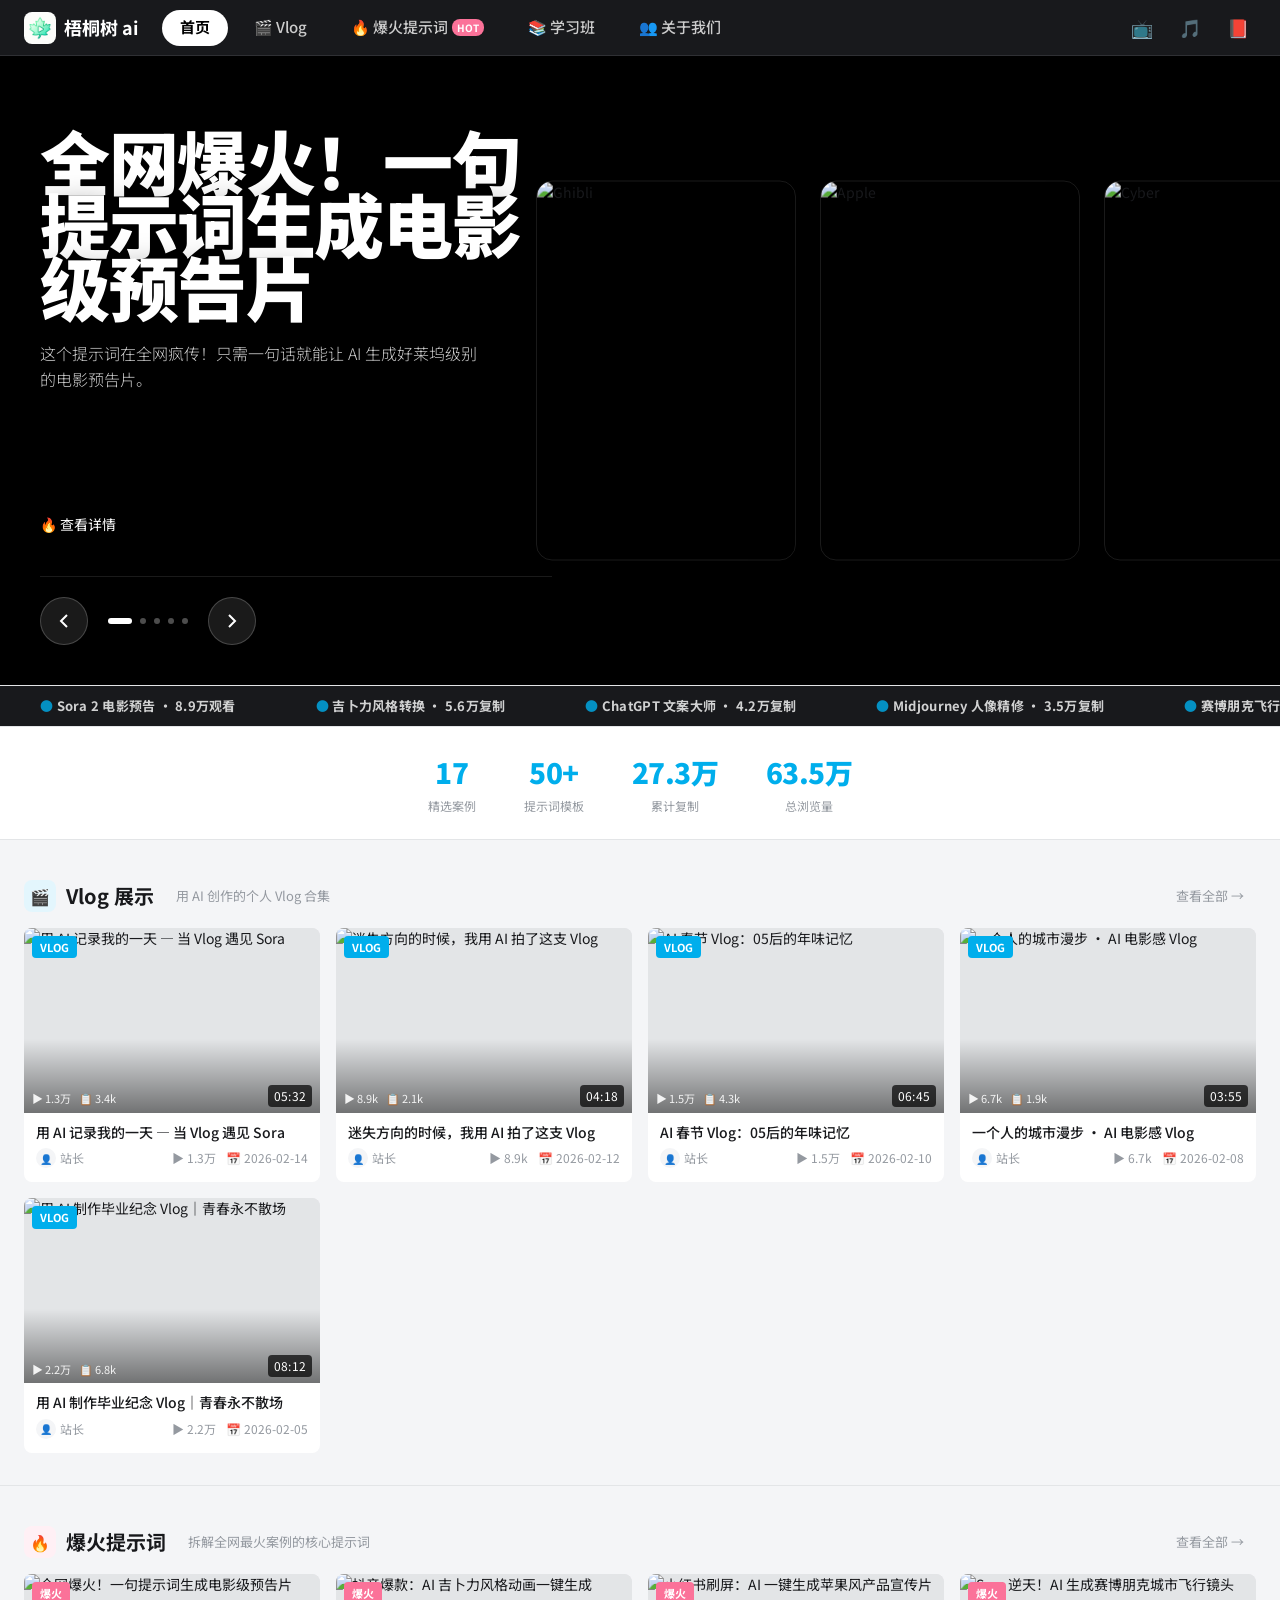
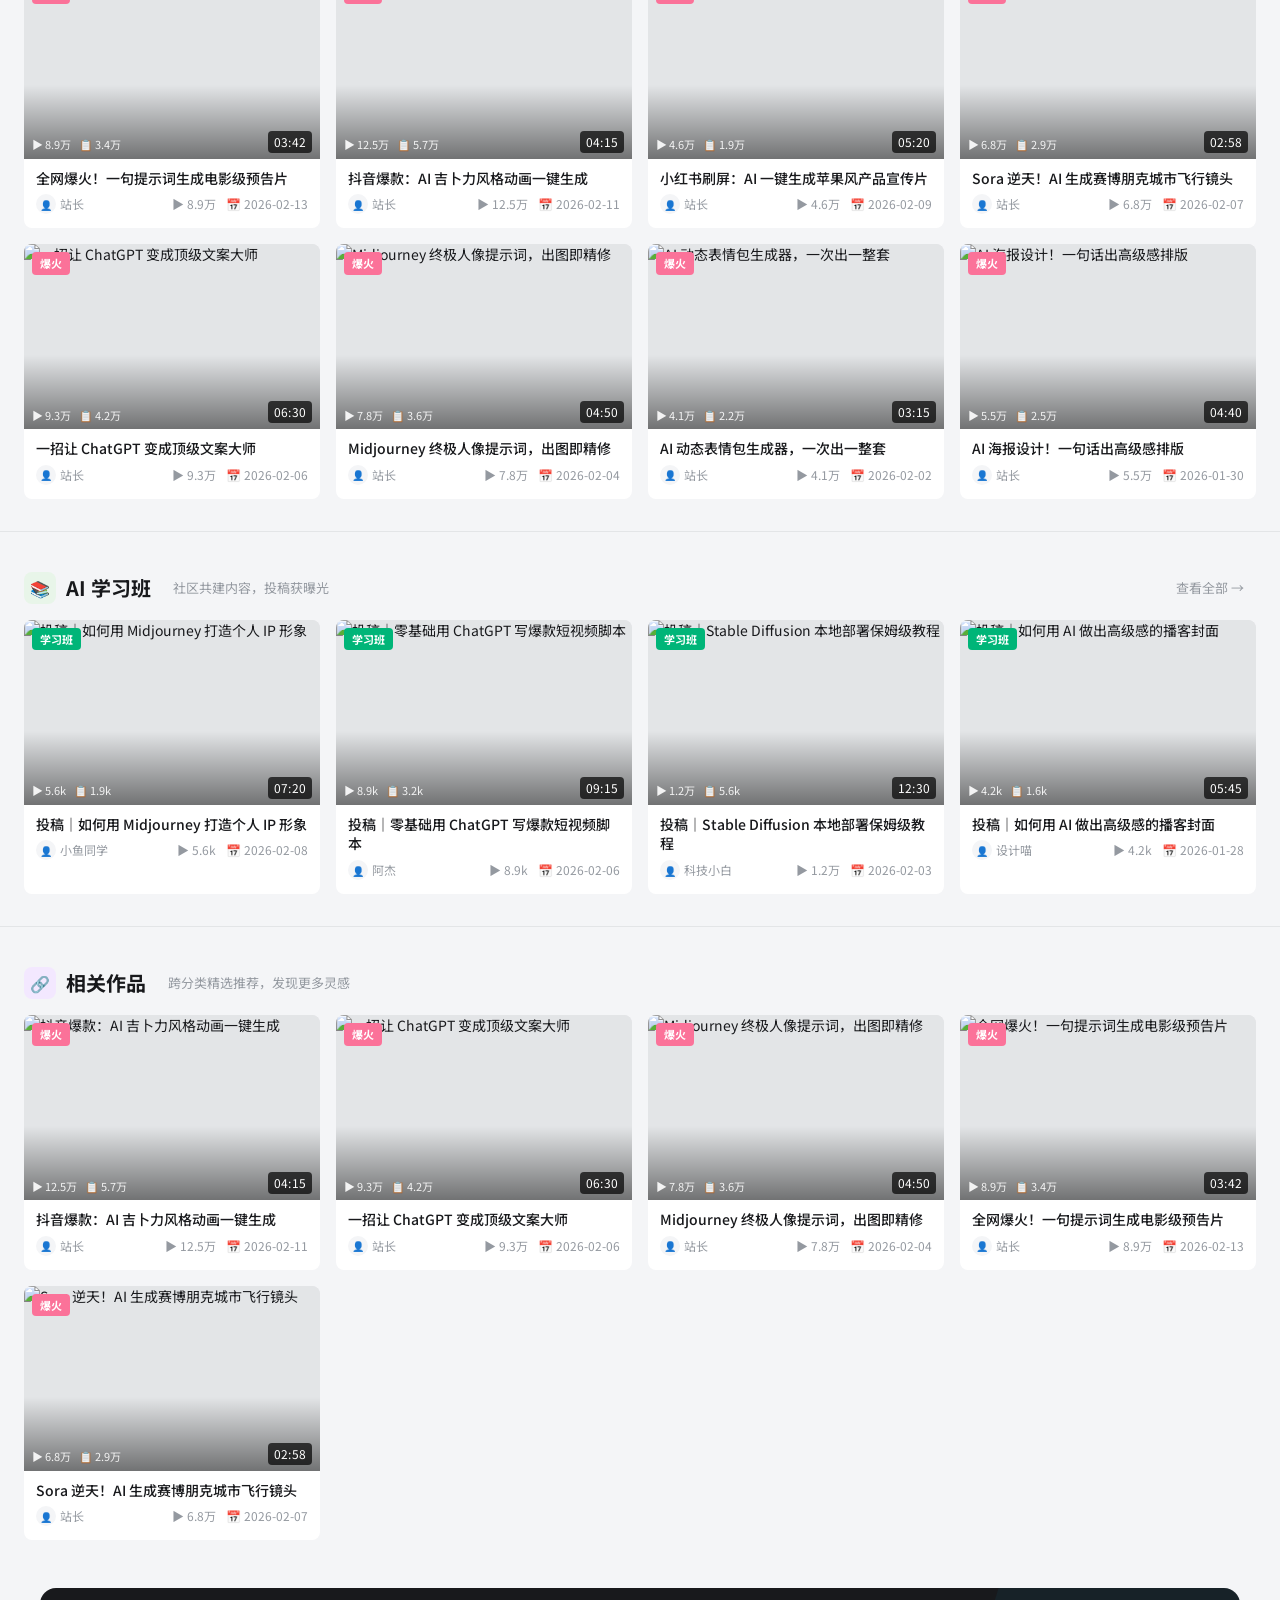
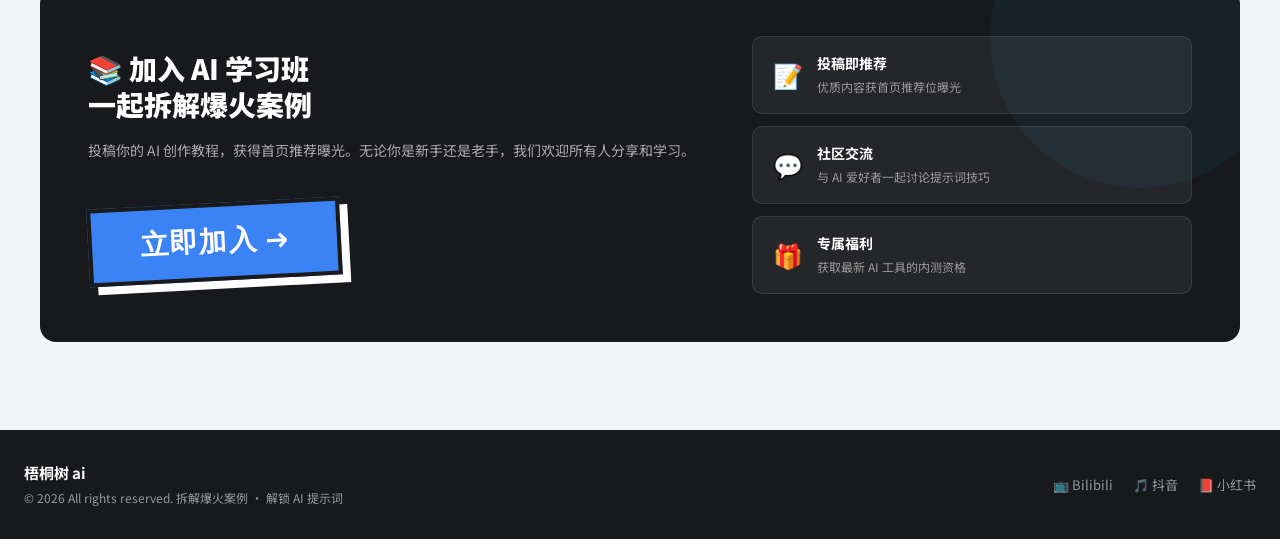
==== commit 8fbed7a5: "Update admin panel, carousel, and fix styling" ====
--- a/index.html
+++ b/index.html
@@ -22,10 +22,6 @@
       <img class="brand-icon" src="img/梧桐树.png" alt="梧桐树">
       <span>梧桐树 ai</span>
     </a>
-    <div class="navbar-search">
-      <input type="text" placeholder="搜索提示词、教程..." id="search-input" />
-      <button>🔍</button>
-    </div>
     <div class="navbar-tabs" id="navbar-tabs">
       <a href="index.html" class="active" id="nav-home">首页</a>
       <a href="vlog.html" id="nav-vlog">🎬 Vlog</a>
@@ -46,13 +42,10 @@
   <!-- Hero Section -->
   <!-- Hero Carousel -->
   <section class="hero-carousel" id="hero-carousel">
-    <!-- Layer 1: Backgrounds -->
+    <!-- Layer 1: Background (dual layer for crossfade) -->
     <div class="carousel-bg" id="carousel-bg">
-      <div class="bg-item active" style="background-image: url('https://picsum.photos/seed/trailer/640/360');"></div>
-      <div class="bg-item" style="background-image: url('https://picsum.photos/seed/ghibli/640/360');"></div>
-      <div class="bg-item" style="background-image: url('https://picsum.photos/seed/apple/640/360');"></div>
-      <div class="bg-item" style="background-image: url('https://picsum.photos/seed/cyber/640/360');"></div>
-      <div class="bg-item" style="background-image: url('https://picsum.photos/seed/copy/640/360');"></div>
+      <div class="bg-item bg-back" id="carousel-bg-back"></div>
+      <div class="bg-item bg-front" id="carousel-bg-front"></div>
     </div>
 
     <!-- Layer 2: Content Info -->
@@ -86,23 +79,19 @@
 
     <!-- Layer 3: Navigation / Card Stack (Right Side) -->
     <div class="carousel-nav" id="carousel-nav">
-      <!-- Logic: First item is active (hidden/synced                <!-- Navigation Deck (Right) -->
       <div class="nav-deck">
-        <!-- Cards for Next/Future slides -->
-        <!-- Index 1: Ghibli -->
+        <!-- 4 cards to fill the right side for infinite loop feel -->
         <div class="nav-card" data-index="1">
-          <div class="card-content">抖音爆款：AI 吉卜力风格...</div>
           <img src="https://picsum.photos/seed/ghibli/640/360" alt="Ghibli">
         </div>
-        <!-- Index 2: Apple -->
         <div class="nav-card" data-index="2">
-          <div class="card-content">小红书刷屏：AI 生成苹果...</div>
           <img src="https://picsum.photos/seed/apple/640/360" alt="Apple">
         </div>
-        <!-- Index 3: Cyber -->
         <div class="nav-card" data-index="3">
-          <div class="card-content">Sora 逆天！AI 生成赛博...</div>
           <img src="https://picsum.photos/seed/cyber/640/360" alt="Cyber">
+        </div>
+        <div class="nav-card" data-index="4">
+          <img src="https://picsum.photos/seed/copy/640/360" alt="Copy">
         </div>
       </div>
     </div>
--- a/css/index.css
+++ b/css/index.css
@@ -423,12 +423,15 @@
     border-radius: var(--radius-lg);
     overflow: hidden;
     cursor: pointer;
-    transition: box-shadow var(--transition), transform var(--transition);
+    transition: box-shadow 0.4s cubic-bezier(0.25, 0.8, 0.25, 1), transform 0.4s cubic-bezier(0.25, 0.8, 0.25, 1);
 }
 
 .video-card:hover {
-    box-shadow: var(--shadow-card-hover);
-    transform: translateY(-2px);
+    box-shadow:
+        0 2px 4px rgba(0, 0, 0, 0.04),
+        0 8px 16px rgba(0, 0, 0, 0.08),
+        0 16px 32px rgba(0, 0, 0, 0.12);
+    transform: translateY(-8px);
 }
 
 /* Thumbnail area */
@@ -443,11 +446,12 @@
     width: 100%;
     height: 100%;
     object-fit: cover;
-    transition: transform 0.4s ease;
+    transition: transform 0.6s cubic-bezier(0.25, 0.8, 0.25, 1), filter 0.6s cubic-bezier(0.25, 0.8, 0.25, 1);
 }
 
 .video-card:hover .thumb img {
-    transform: scale(1.05);
+    transform: scale(1.08);
+    filter: brightness(0.5);
 }
 
 /* Gradient overlay at bottom of thumb */
--- a/css/home.css
+++ b/css/home.css
@@ -20,7 +20,7 @@
     border-bottom: 1px solid var(--border);
 }
 
-/* Layer 1: Backgrounds (Slide Logic) */
+/* Layer 1: Backgrounds (Dual crossfade) */
 .carousel-bg {
     position: absolute;
     inset: 0;
@@ -33,36 +33,23 @@
     inset: 0;
     background-size: cover;
     background-position: center;
-    transition: transform 0.8s cubic-bezier(0.25, 1, 0.5, 1), opacity 0.8s ease;
-    will-change: transform;
-    /* Default Hidden State */
+    filter: brightness(0.7);
+    opacity: 1;
+}
+
+/* Back layer: sits behind, new image goes here first */
+.carousel-bg .bg-back {
+    z-index: 1;
+}
+
+/* Front layer: sits on top, fades out to reveal back layer */
+.carousel-bg .bg-front {
+    z-index: 2;
+    transition: opacity 0.8s cubic-bezier(0.25, 0.8, 0.25, 1);
+}
+
+.carousel-bg .bg-front.fading {
     opacity: 0;
-    transform: scale(1.1);
-    /* Slight zoom for dramatic effect */
-    filter: brightness(0.4);
-    /* Darken for text readability */
-}
-
-/* Active: Center, Visible */
-.carousel-bg .bg-item.active {
-    opacity: 1;
-    z-index: 2;
-    transform: translateX(0) scale(1);
-    filter: brightness(0.6);
-}
-
-/* Next: Ready on Right */
-.carousel-bg .bg-item.next {
-    opacity: 1;
-    z-index: 1;
-    transform: translateX(100%) scale(1);
-}
-
-/* Prev: Exit to Left */
-.carousel-bg .bg-item.prev {
-    opacity: 1;
-    z-index: 1;
-    transform: translateX(-100%) scale(1);
 }
 
 /* Content Layer */
@@ -228,10 +215,12 @@
     right: 0;
     top: 50%;
     transform: translateY(-50%);
-    width: 50%;
+    /* Show 3 full cards + half of 4th peeking at edge */
+    width: calc(260px * 3 + 24px * 4 + 130px);
+    max-width: 60%;
     height: 100%;
     z-index: 40;
-    padding-left: 40px;
+    padding-left: 24px;
     overflow: hidden;
     pointer-events: none;
 }
@@ -275,42 +264,46 @@
     height: 100%;
     object-fit: cover;
     z-index: -1;
-    opacity: 0.6;
-    transition: transform 0.6s ease, opacity 0.4s ease;
+    transition: transform 0.6s cubic-bezier(0.25, 0.8, 0.25, 1);
 }
 
 .nav-card:hover img {
-    transform: scale(1.1);
-    opacity: 0.8;
+    transform: scale(1.08);
 }
 
 /* Animation Classes */
 .card-fly-in {
     position: absolute;
-    z-index: 999;
-    transition: all 1s cubic-bezier(0.19, 1, 0.22, 1);
-    /* Core Cinematic Move */
+    z-index: 35;
+    transition: left 1s cubic-bezier(0.19, 1, 0.22, 1),
+        top 1s cubic-bezier(0.19, 1, 0.22, 1),
+        width 1s cubic-bezier(0.19, 1, 0.22, 1),
+        height 1s cubic-bezier(0.19, 1, 0.22, 1),
+        border-radius 1s cubic-bezier(0.19, 1, 0.22, 1),
+        filter 1s cubic-bezier(0.19, 1, 0.22, 1),
+        box-shadow 1s cubic-bezier(0.19, 1, 0.22, 1);
     pointer-events: none;
     transform-origin: center center;
     box-shadow: 0 30px 60px rgba(0, 0, 0, 0.5);
+    opacity: 1;
 }
 
 .card-fly-in.expanding {
     top: 0 !important;
     left: 0 !important;
     width: 100% !important;
-    /* Fit container */
     height: 100% !important;
-    /* Fit container */
     border-radius: 0 !important;
     margin: 0 !important;
     transform: none !important;
-    /* Ensure no scale/translate interference */
-    filter: brightness(0.6);
-    /* Match the background dimming */
+    filter: brightness(0.7);
     box-shadow: none;
-    z-index: 9;
-    /* Below Text (10) but above BG */
+    z-index: 35;
+}
+
+.card-fly-in.fade-out {
+    opacity: 0;
+    transition: opacity 0.6s ease;
 }
 
 /* Mobile */
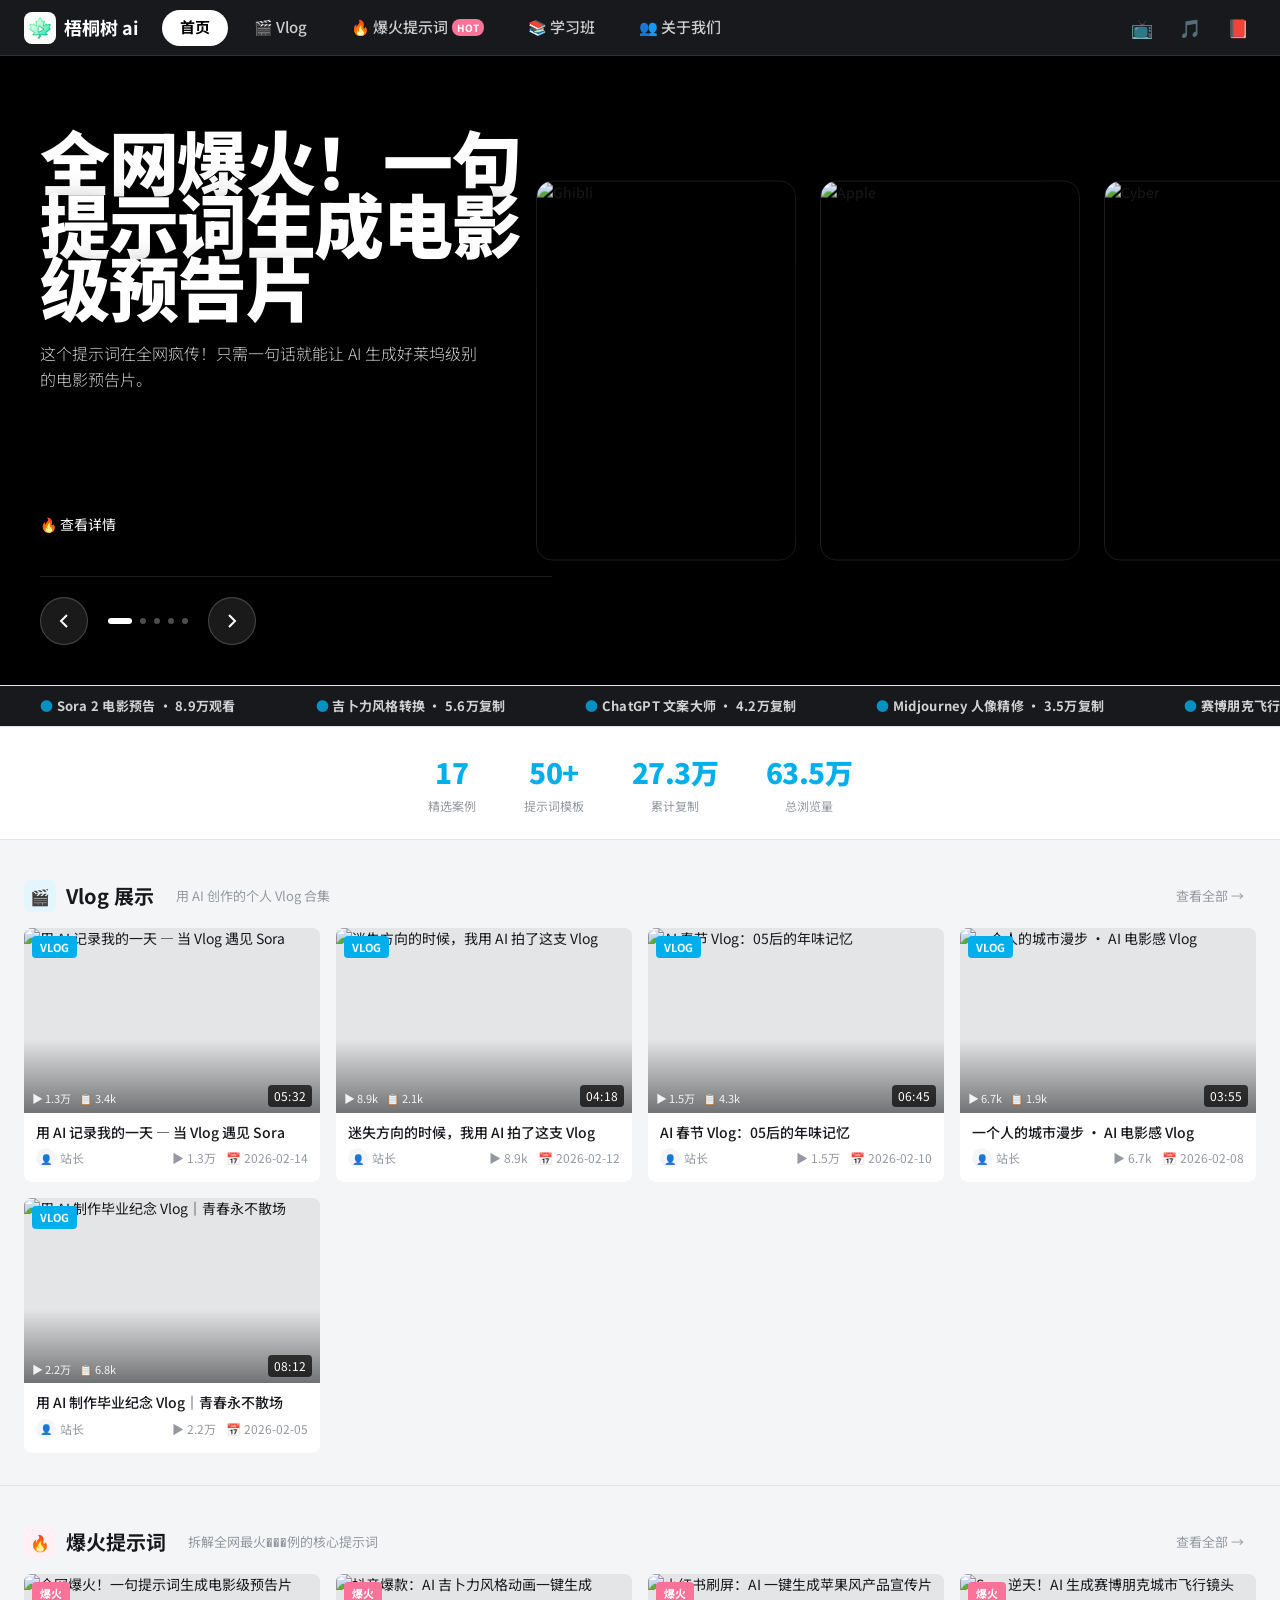
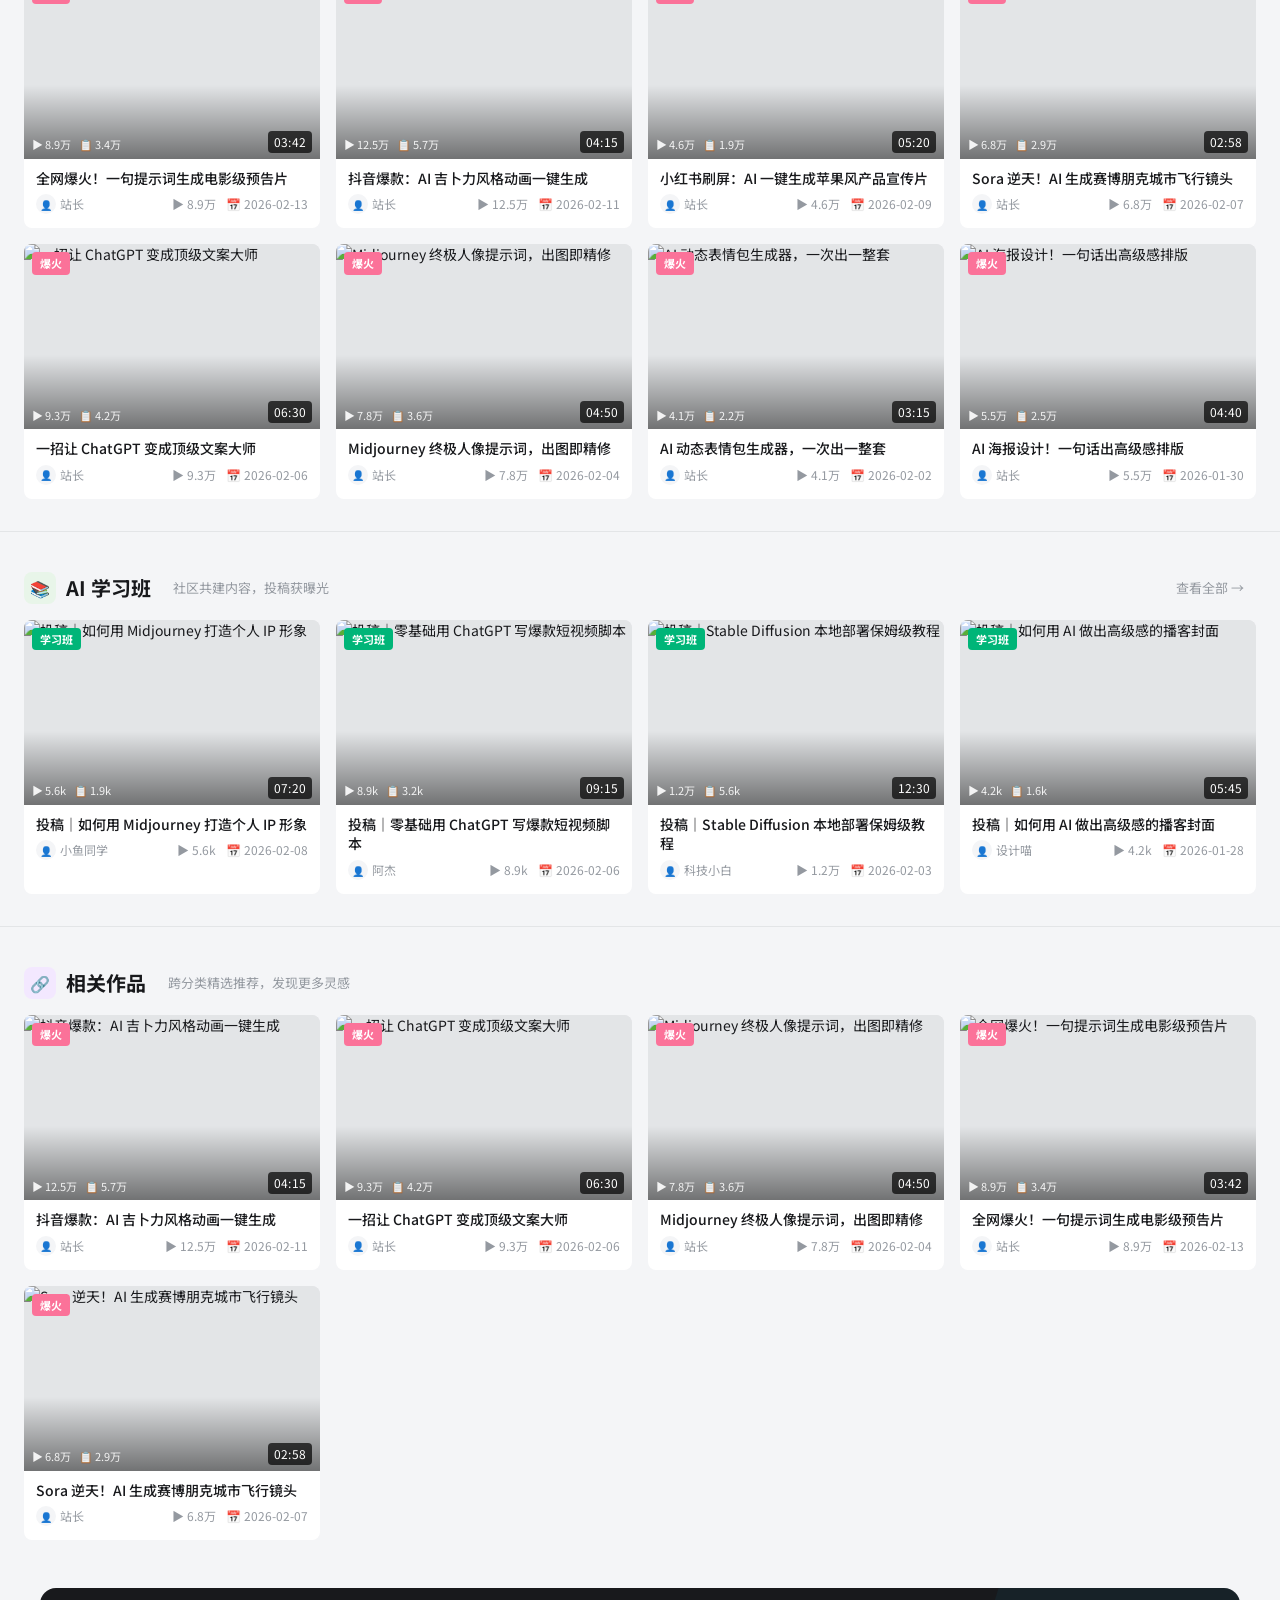
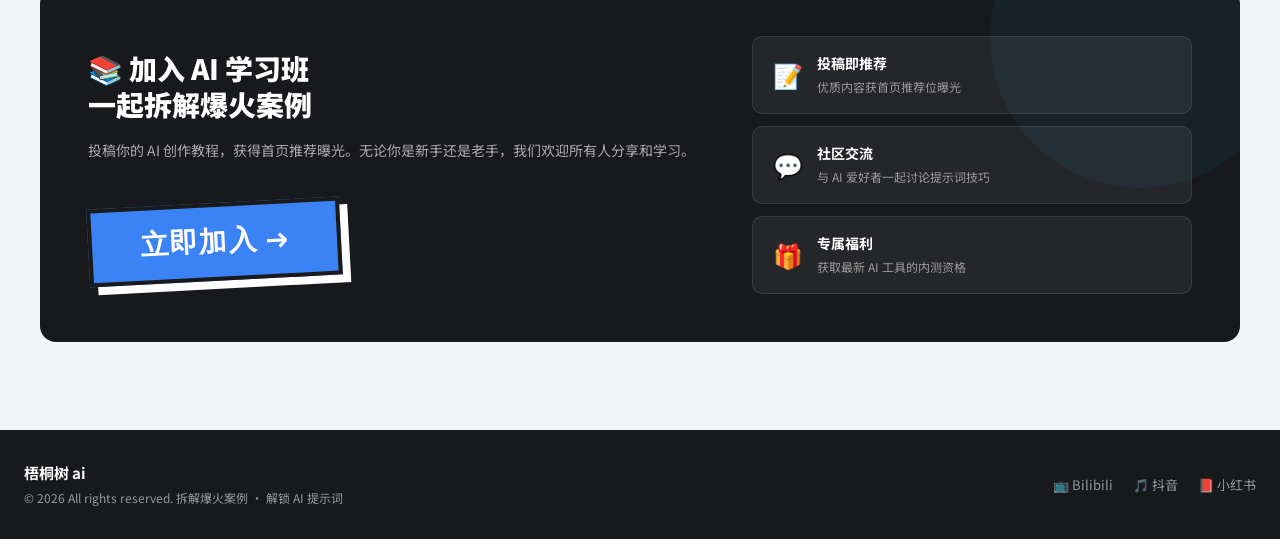
==== commit 1c564c22: "Install Vercel Speed Insights # Vercel Speed Insights Implementation  ## Summary Successfully implem" ====
--- a/index.html
+++ b/index.html
@@ -12,6 +12,10 @@
     rel="stylesheet">
   <link rel="stylesheet" href="css/index.css" />
   <link rel="stylesheet" href="css/home.css" />
+  <script>
+    window.si = window.si || function () { (window.siq = window.siq || []).push(arguments); };
+  </script>
+  <script defer src="/_vercel/speed-insights/script.js"></script>
 </head>
 
 <body data-page="home">
@@ -158,7 +162,7 @@
         <h2>
           <span class="sec-icon sec-icon-viral">🔥</span>
           爆火提示词
-          <span class="section-subtitle">拆解全网最火案例的核心提示词</span>
+          <span class="section-subtitle">拆解全网最火���例的核心提示词</span>
         </h2>
         <a href="prompts.html" class="btn-view-all" id="view-all-prompts">查看全部 →</a>
       </div>
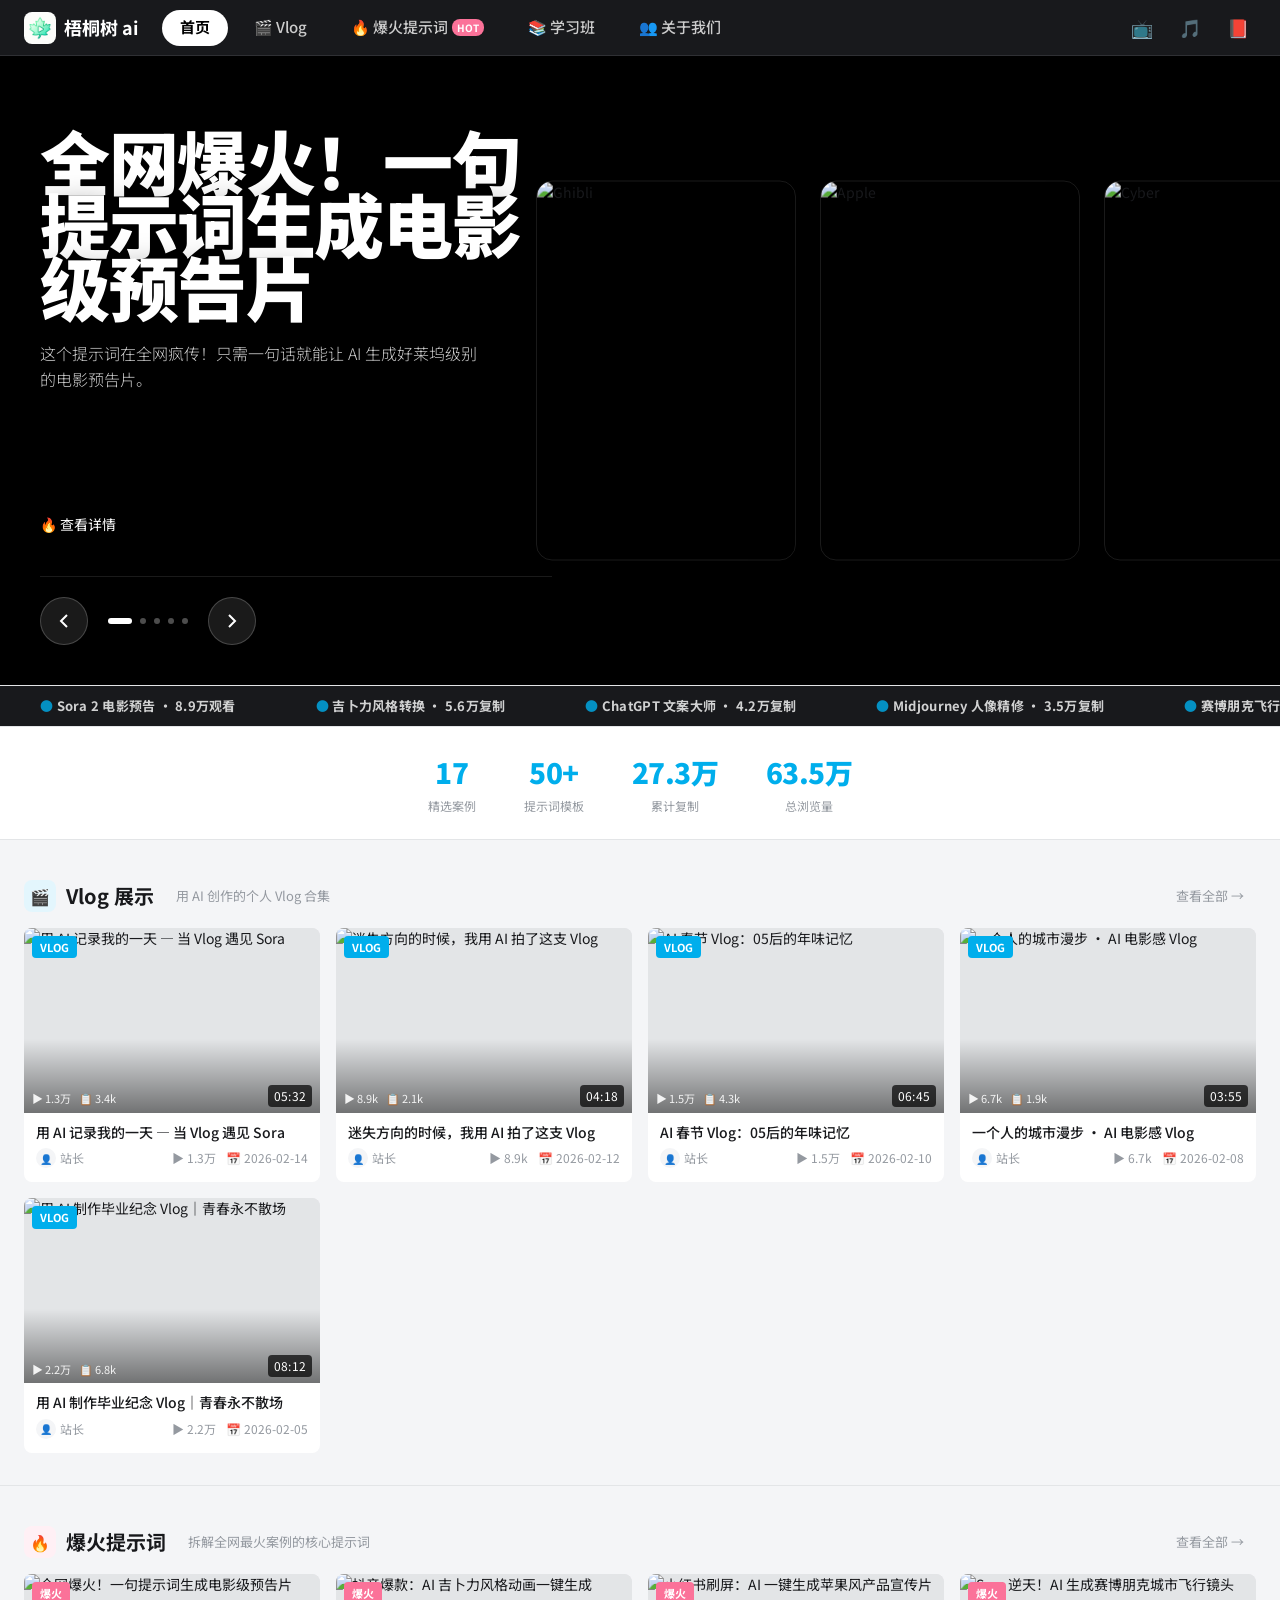
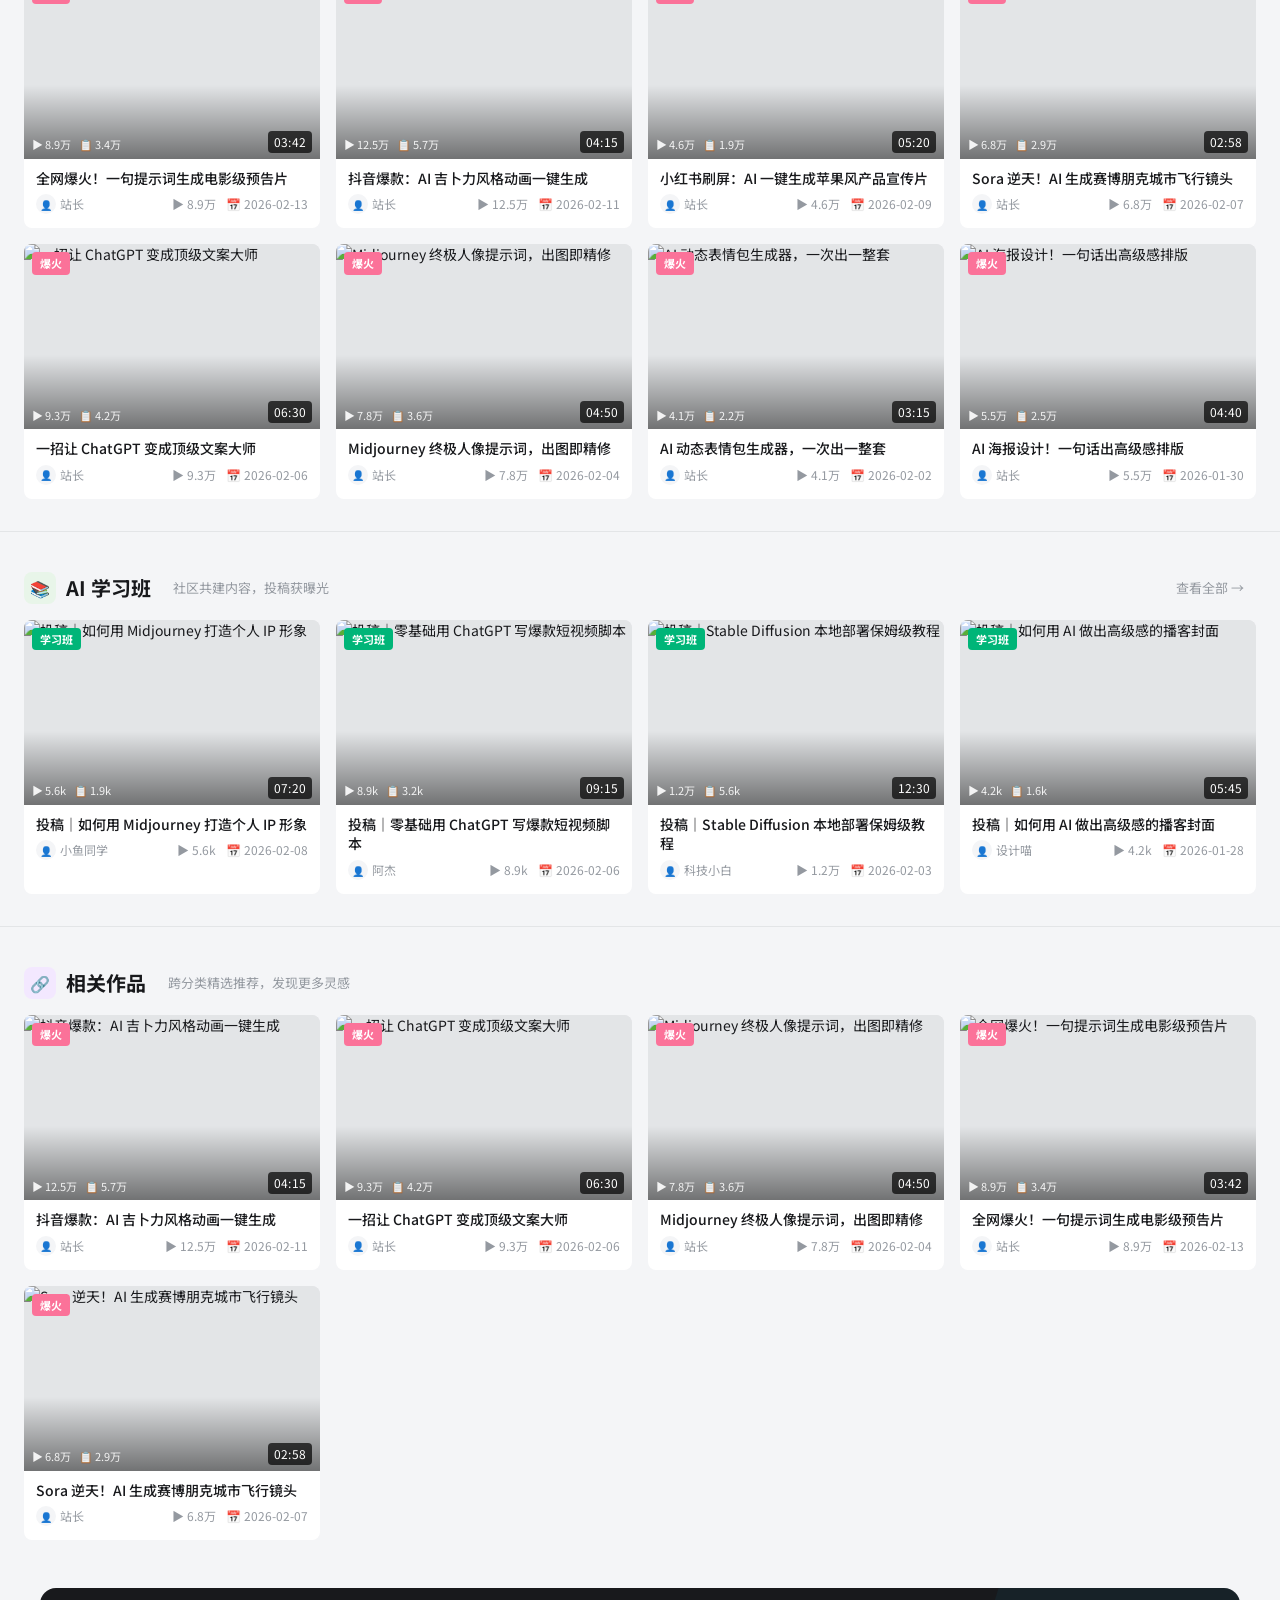
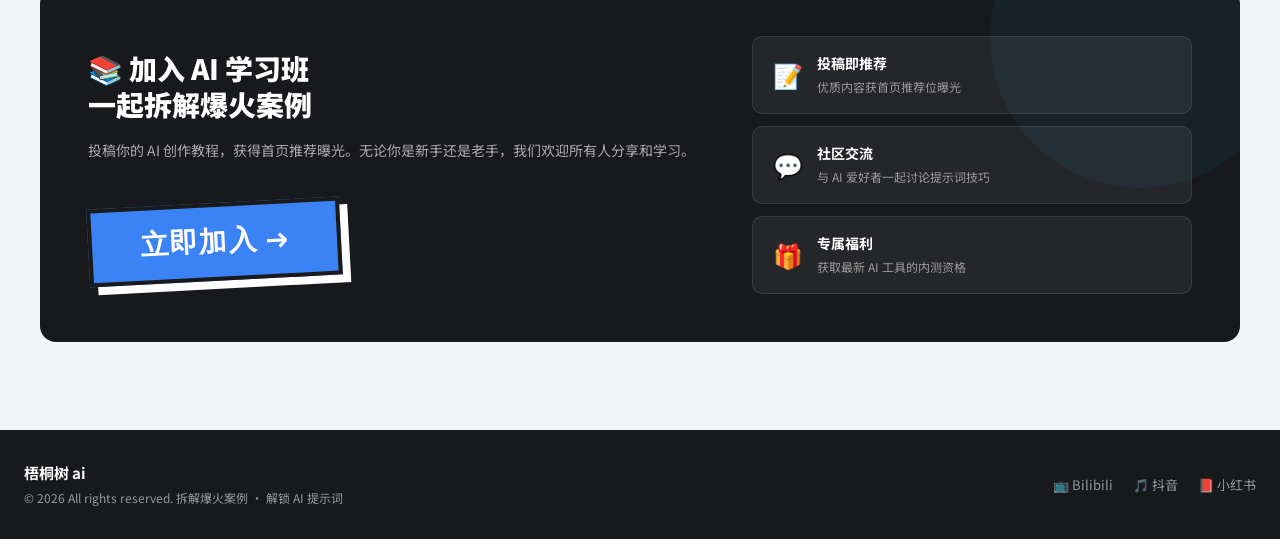
==== commit cb24be5d: "添加 Vercel Speed Insights 脚本到所有页面" ====
--- a/index.html
+++ b/index.html
@@ -12,10 +12,8 @@
     rel="stylesheet">
   <link rel="stylesheet" href="css/index.css" />
   <link rel="stylesheet" href="css/home.css" />
-  <script>
-    window.si = window.si || function () { (window.siq = window.siq || []).push(arguments); };
-  </script>
-  <script defer src="/_vercel/speed-insights/script.js"></script>
+  <!-- Vercel Speed Insights -->
+  <script defer src="https://cdn.vercel-insights.com/v1/script.js"></script>
 </head>
 
 <body data-page="home">
@@ -162,7 +160,7 @@
         <h2>
           <span class="sec-icon sec-icon-viral">🔥</span>
           爆火提示词
-          <span class="section-subtitle">拆解全网最火���例的核心提示词</span>
+          <span class="section-subtitle">拆解全网最火案例的核心提示词</span>
         </h2>
         <a href="prompts.html" class="btn-view-all" id="view-all-prompts">查看全部 →</a>
       </div>
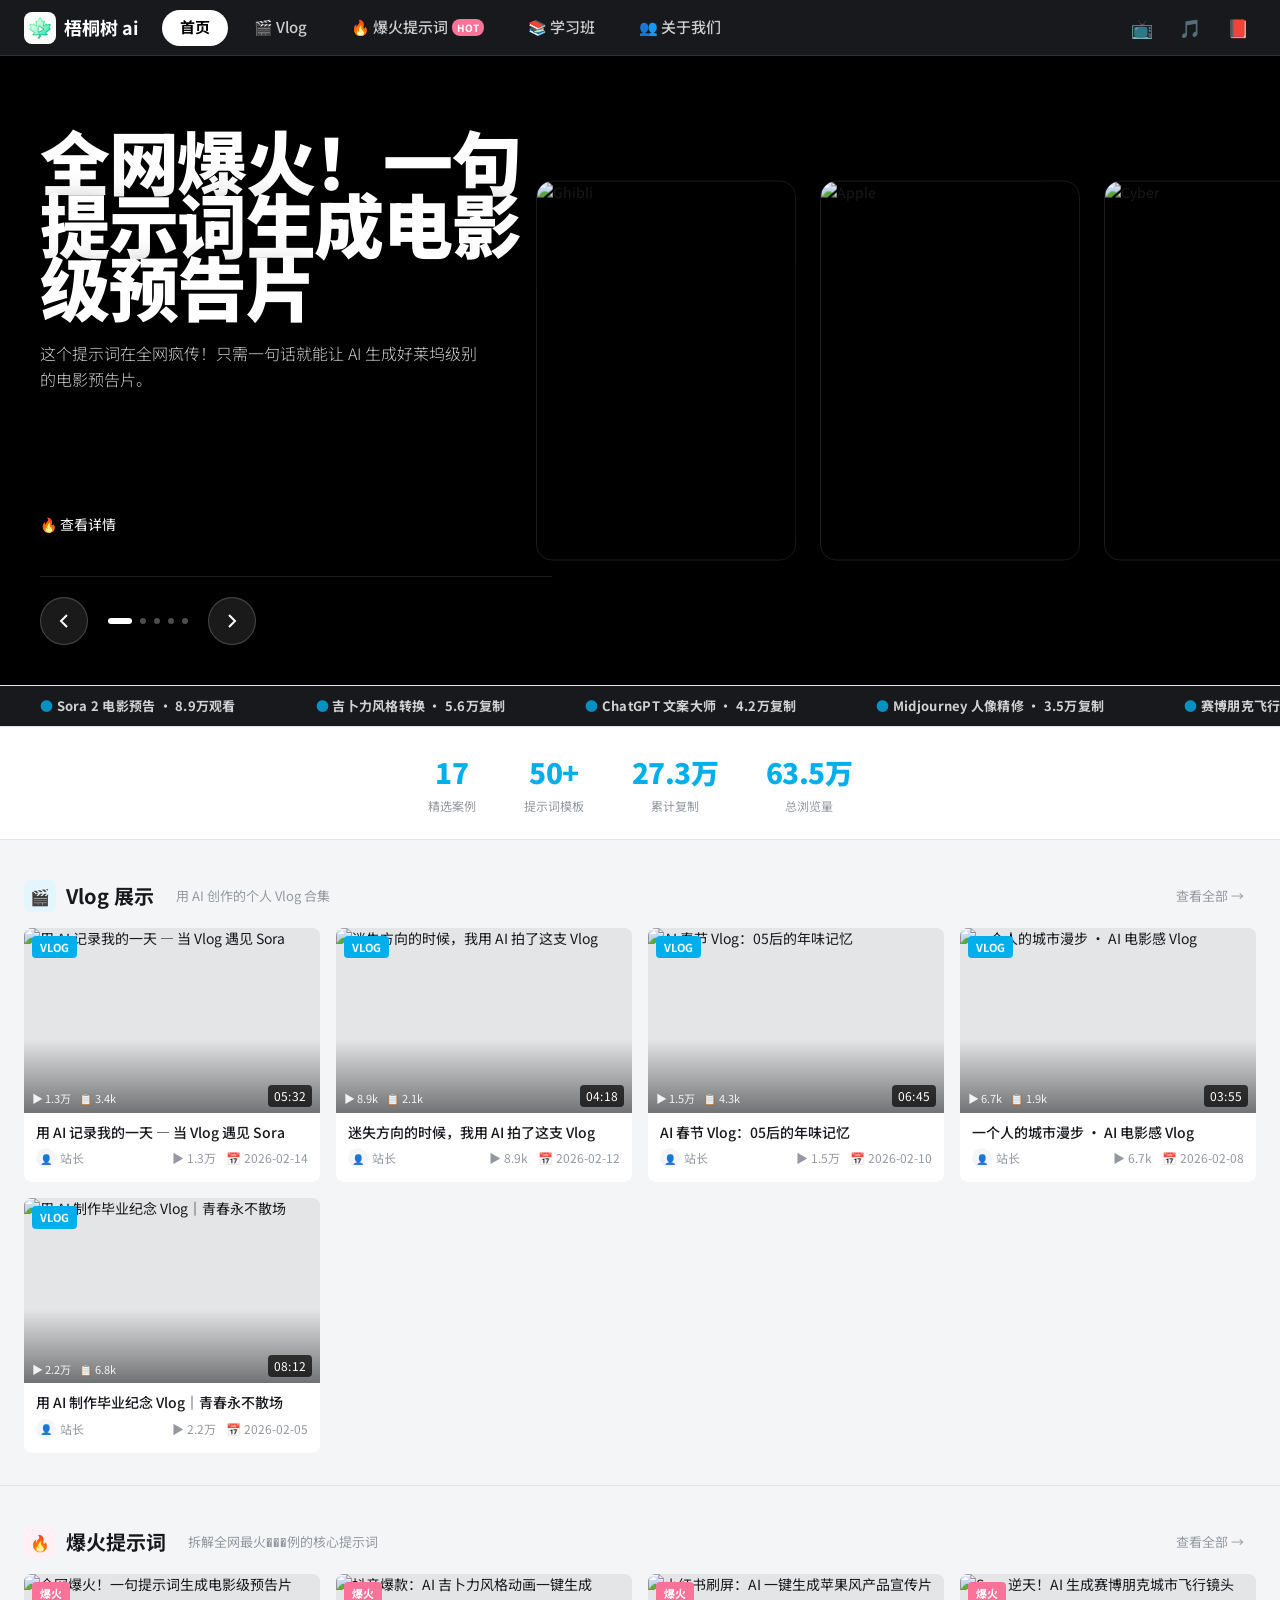
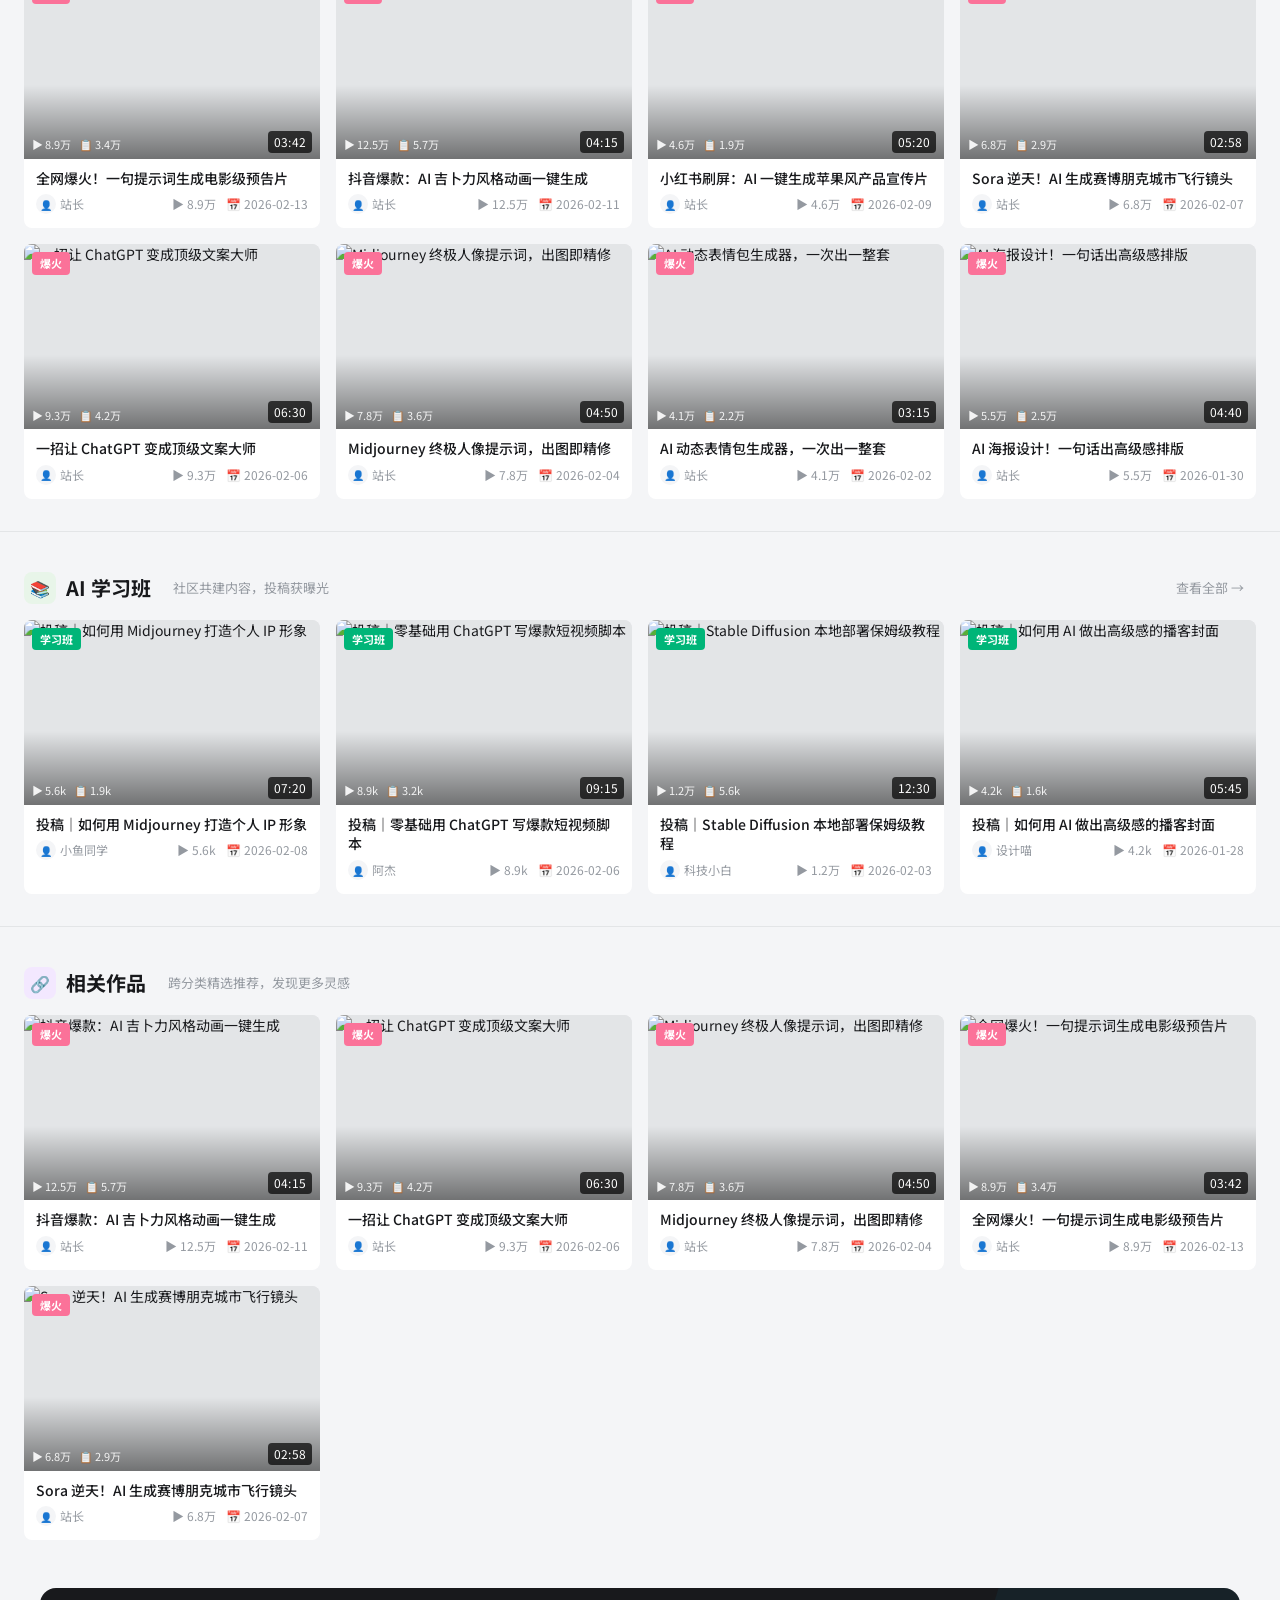
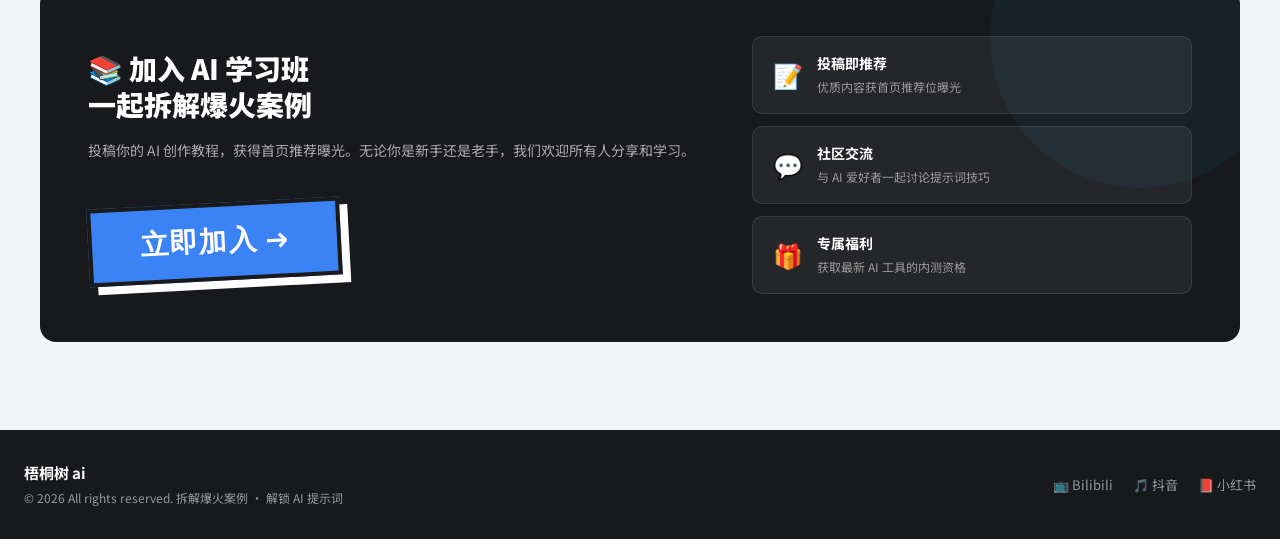
==== commit 248eb82d: "Merge branch 'main' into vercel/install-vercel-speed-insights-xu5rmm" ====
--- a/index.html
+++ b/index.html
@@ -12,6 +12,10 @@
     rel="stylesheet">
   <link rel="stylesheet" href="css/index.css" />
   <link rel="stylesheet" href="css/home.css" />
+  <script>
+    window.si = window.si || function () { (window.siq = window.siq || []).push(arguments); };
+  </script>
+  <script defer src="/_vercel/speed-insights/script.js"></script>
   <!-- Vercel Speed Insights -->
   <script defer src="https://cdn.vercel-insights.com/v1/script.js"></script>
 </head>
@@ -160,7 +164,7 @@
         <h2>
           <span class="sec-icon sec-icon-viral">🔥</span>
           爆火提示词
-          <span class="section-subtitle">拆解全网最火案例的核心提示词</span>
+          <span class="section-subtitle">拆解全网最火���例的核心提示词</span>
         </h2>
         <a href="prompts.html" class="btn-view-all" id="view-all-prompts">查看全部 →</a>
       </div>
